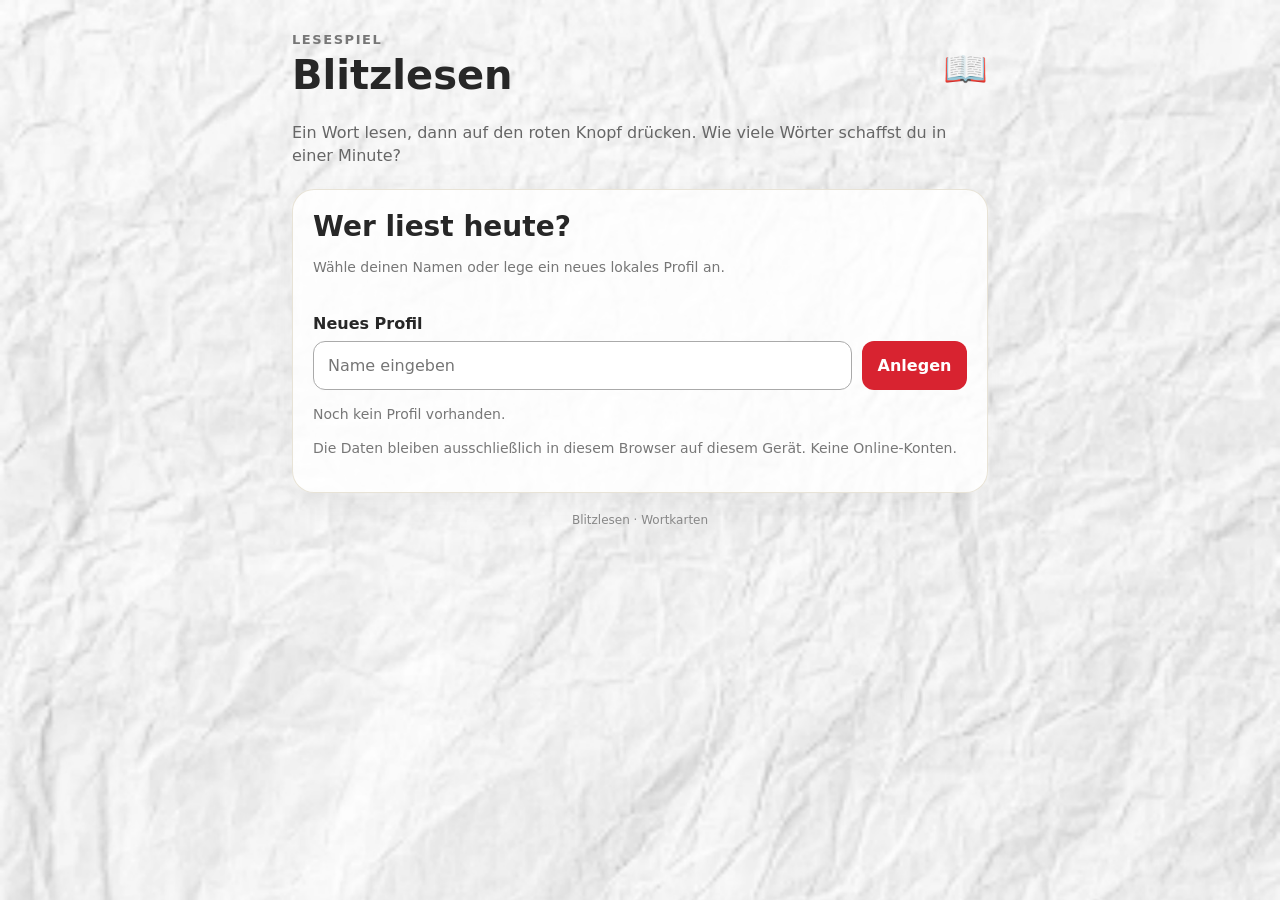
==== index.html @ bdeef479 "Add files via upload" ====
<!doctype html>
<html lang="de">
<head>
  <meta charset="utf-8">
  <meta name="viewport" content="width=device-width, initial-scale=1,viewport-fit=cover">
  <meta name="theme-color" content="#efefef">
  <title>Blitzlesen</title>
  <meta name="application-name" content="Blitzlesen">
  <meta name="apple-mobile-web-app-capable" content="yes">
  <meta name="apple-mobile-web-app-title" content="Blitzlesen">
  <meta name="apple-mobile-web-app-status-bar-style" content="default">
  <link rel="manifest" href="./manifest.webmanifest">
  <link rel="icon" type="image/png" sizes="192x192" href="./icons/icon-192.png">
  <link rel="apple-touch-icon" href="./icons/icon-192.png">
  <style>
    :root{
      font-family:system-ui,-apple-system,'Segoe UI',sans-serif;
      color:#272727;
      background:#ececec;
      --paper:#efefef;
      --paper-shadow:#d8d8d8;
      --ink:#272727;
      --muted:#666;
      --red:#d82330;
    }
    *{box-sizing:border-box}
    body{
      margin:0;
      min-height:100dvh;
      background-color:#efefef;
      background-image:url('[data-uri]');
      background-repeat:no-repeat;
      background-position:center top;
      background-size:cover;
      color:var(--ink);
    }
    main{max-width:760px;padding:clamp(18px,5vw,32px);margin:auto}
    .top{display:flex;justify-content:space-between;align-items:center;gap:12px}
    .eyebrow{font-size:13px;letter-spacing:.12em;text-transform:uppercase;color:#777;font-weight:750}
    h1{font-size:clamp(28px,6vw,40px);line-height:1.1;margin:6px 0 8px}
    h2{font-size:clamp(20px,4.5vw,28px);margin:0 0 14px}
    p{color:var(--muted);line-height:1.45}
    .panel{
      background:rgba(255,255,255,.82);
      backdrop-filter: blur(0.5px);
      border:1px solid rgba(230,224,210,.9);
      border-radius:22px;
      padding:20px;
      margin-top:22px;
      box-shadow:0 8px 30px rgba(0,0,0,.05);
    }
    .paper-panel{
      position:relative;
      background:
        linear-gradient(180deg, rgba(255,255,255,.75), rgba(245,245,245,.75));
      border:1px solid #dddddd;
      box-shadow:0 10px 26px rgba(0,0,0,.07), inset 0 1px 0 rgba(255,255,255,.8);
      overflow:hidden;
    }
    .paper-panel::before{
      content:"";
      position:absolute;
      inset:0;
      background-image:none;
      background-size:340px 340px;
      mix-blend-mode:multiply;
      opacity:0;
      pointer-events:none;
    }
    .paper-panel > *{position:relative;z-index:1}
    .profileList{display:grid;grid-template-columns:repeat(auto-fit,minmax(150px,1fr));gap:12px}
    .profileOption{min-height:65px;background:#fff;border:2px solid #dfddd7;border-radius:16px;padding:12px;font-size:18px;font-weight:750;color:#303030;cursor:pointer;touch-action:manipulation}
    .profileOption:focus-visible{outline:3px solid #b31f29;outline-offset:2px}
    .profileForm{margin-top:22px}
    .profileForm label{font-weight:750;display:block;margin-bottom:8px}
    .profileCreate{display:flex;gap:10px}
    .profileCreate input{min-width:0;flex:1;padding:14px;font:inherit;border:1px solid #aaa;border-radius:12px}
    .profileCreate button{border:0;border-radius:12px;background:#d82330;color:white;padding:14px;font:inherit;font-weight:750;min-width:105px;cursor:pointer}
    .profileCurrent{display:flex;justify-content:space-between;align-items:center;gap:12px;margin-top:18px;padding:12px 16px;border-radius:14px;background:rgba(255,255,255,.86);font-weight:750}
    .profileCurrent button{border:1px solid #c6c3bd;border-radius:10px;background:white;padding:10px;cursor:pointer;font:inherit}
    .choice{display:flex;gap:12px;flex-wrap:wrap}
    .level{flex:1 1 230px;min-width:180px;border:2px solid #e4e0d7;background:rgba(255,255,255,.86);border-radius:16px;padding:14px;text-align:left;cursor:pointer;color:#333;font-size:16px;font-weight:800;touch-action:manipulation}
    .level small{display:block;color:#777;font-weight:500;font-size:12px;margin-top:5px}
    .level.selected{border-color:#d92e33;background:#fff6f6}
    .start,.secondary{width:100%;padding:18px;border:none;border-radius:16px;font-size:18px;font-weight:800;cursor:pointer;touch-action:manipulation}
    .start{background:var(--red);color:white;margin-top:18px}
    .secondary{background:#f0ede7;color:#333;margin-top:10px}
    .stats{display:flex;justify-content:space-between;align-items:center;gap:12px;font-weight:750}
    .time{font-variant-numeric:tabular-nums;font-size:25px}
    .timerTrack{height:8px;border-radius:100px;background:#e7dfcf;overflow:hidden;margin:16px 0 26px}
    .timerFill{height:100%;width:100%;background:var(--red);transition:width .1s linear}
    .playzone{display:flex;align-items:center;justify-content:center;gap:clamp(12px,4vw,32px);margin:12px 0 22px;min-height:235px}
    .wordcard{background:#fff;border:1px solid #e6e1d7;box-shadow:5px 7px 8px rgba(0,0,0,.28),inset -3px -3px 4px rgba(0,0,0,.06),inset 3px 3px 3px rgba(255,255,255,.95);width:min(62vw,435px);min-height:155px;display:flex;align-items:center;justify-content:center;padding:15px;overflow-wrap:anywhere;text-align:center;font-size:clamp(22px,5vw,36px);font-weight:750;line-height:1.2}
    .next{flex:none;width:clamp(95px,28vw,156px);height:clamp(95px,28vw,156px);border-radius:50%;background:radial-gradient(circle at 32% 21%,#ff9a93 0,#f64446 24%,#d9212b 69%,#a40b18 100%);box-shadow:inset -8px -12px 14px rgba(141,8,27,.33),inset 4px 6px 12px rgba(255,255,255,.55),0 7px 11px rgba(0,0,0,.15);border:0;color:white;display:flex;align-items:center;justify-content:center;font-weight:850;font-size:clamp(15px,4vw,22px);cursor:pointer;touch-action:manipulation;-webkit-tap-highlight-color:transparent;user-select:none}
    .backword{flex:none;min-width:105px;min-height:64px;padding:10px 12px;border:2px solid #94918c;border-radius:15px;background:#fffdf8;color:#383735;box-shadow:0 3px 8px #0002;font-size:15px;font-weight:750;cursor:pointer;touch-action:manipulation;-webkit-tap-highlight-color:transparent;line-height:1.3}
    .backword:disabled{opacity:.35;cursor:default}
    .backword:active:not(:disabled){transform:scale(.97)}
    .next:active{transform:scale(.95)}
    .next:focus-visible,.backword:focus-visible,.start:focus-visible,.level:focus-visible,.secondary:focus-visible{outline:4px solid #555;outline-offset:4px}
    .next:disabled{opacity:.45;cursor:default}
    .hint{text-align:center;font-size:14px}
    .result{text-align:center}
    .big{font-size:clamp(60px,14vw,90px);font-weight:900;color:var(--red);line-height:1;margin:18px 0 8px}
    .difficultSection{margin-top:26px;padding-top:18px;border-top:1px solid #ddd8cc}
    .difficultList{display:flex;flex-wrap:wrap;gap:10px;margin-top:12px}
    .difficultChip{display:flex;align-items:center;gap:9px;background:#fff;border:1px solid #d4cec4;border-radius:13px;padding:7px 8px 7px 13px;font-size:17px;font-weight:650;max-width:100%}
    .difficultChip button{padding:10px 12px;min-height:44px;border:1px solid #c8c1b7;border-radius:10px;background:#f5f3ee;color:#444;font:inherit;font-size:13px;font-weight:700;cursor:pointer;touch-action:manipulation}
    .history{padding:0;list-style:none;margin:0}
    .levelGroup{padding:16px 0 18px;border-top:1px solid #e7dfcf}
    .levelGroup h3{font-size:18px;margin:0 0 10px}
    .levelGroup .empty{font-size:14px;color:#777;margin:0}
    .bestLabel{font-size:14px;color:#625f58;margin:0 0 12px}
    .history li{border-bottom:1px solid #ece7dd;padding:14px 0}
    .historyTop{display:flex;justify-content:space-between;gap:10px;font-size:15px;align-items:baseline}
    .historyTop strong{font-size:16px}
    .historyMeta{color:#575752;font-size:14px}
    .miniTrack{height:10px;background:#ece4d5;border-radius:999px;overflow:hidden;margin-top:8px}
    .miniFill{height:100%;background:linear-gradient(90deg,#f16262 0%, #d82330 100%);border-radius:999px;min-width:8px}
    .summaryBars{display:grid;gap:12px;margin-top:10px}
    .summaryRow{display:grid;grid-template-columns:auto 1fr auto;gap:10px;align-items:center;font-size:14px}
    .summaryRow .miniTrack{margin-top:0}
    .muted{color:#777;font-size:14px}
    .hide{display:none!important}
    .smallbtn{border:0;color:#8b3232;background:transparent;text-decoration:underline;cursor:pointer;padding:10px}
    footer{font-size:12px;color:#888;text-align:center;margin:20px 0}
    .counter{color:#666;font-size:14px;text-align:center}
    @media (max-width:560px){
      .playzone{display:grid;grid-template-columns:1fr auto;gap:15px;justify-items:center}
      .playzone .wordcard{grid-column:1 / -1;grid-row:1}
      .playzone .backword{grid-column:1;grid-row:2;justify-self:start}
      .playzone .next{grid-column:2;grid-row:2;justify-self:end}
      .wordcard{width:min(88vw,435px)}
      .level{min-width:100%}
      .historyTop{flex-direction:column;align-items:flex-start}
      .summaryRow{grid-template-columns:1fr;gap:6px}
    }
    /* Querformat auf dem Handy: Startauswahl zweispaltig und kompakt. */
    @media (orientation:landscape) and (max-height:650px){
      main{max-width:980px;padding:10px 20px 20px}
      .top .eyebrow{display:none}
      h1{font-size:25px;margin:0 0 4px}
      main > p{font-size:13px;margin:3px 0 8px}
      #setup{margin-top:8px;padding:14px 18px}
      #setup h2{font-size:18px;margin-bottom:10px}
      #setup .choice{display:grid;grid-template-columns:repeat(2,minmax(0,1fr));gap:8px}
      #setup .level{min-width:0;min-height:58px;padding:9px 12px;font-size:15px;border-radius:12px}
      #setup .level small{font-size:11px;line-height:1.2;margin-top:3px}
      #setup .start{margin-top:10px;padding:11px;font-size:16px}
      #setup > p{font-size:11px;margin:8px 0 0}
      #playing{margin-top:8px;padding:10px 18px}
      #playing .timerTrack{margin:7px 0 4px}
      #playing .playzone{display:grid;grid-template-columns:minmax(100px,1fr) minmax(0,430px) minmax(115px,1fr);min-height:115px;margin:2px 0 7px;gap:clamp(12px,2vw,25px)}
      #playing .backword{grid-column:1;grid-row:1;justify-self:start}
      #playing .wordcard{grid-column:2;grid-row:1}
      #playing .next{grid-column:3;grid-row:1;justify-self:end}
      #playing .wordcard{min-height:100px;width:min(56vw,430px)}
      #playing .next{width:112px;height:112px}
      #playing .backword{min-width:96px;min-height:68px;padding:8px;font-size:13px}
      #playing .hint{margin:4px 0;font-size:12px}
      #playing .counter{font-size:11px}
    }

    /* Lesefläche: Wort – Weiter – Noch einmal; im Hochformat Karte oben. */
    #playing .playzone{
      display:grid;
      grid-template-columns:minmax(0,1fr) auto auto;
      align-items:center;
      justify-items:stretch;
      gap:clamp(10px,2.3vw,25px);
      width:100%;
    }
    #playing .wordcard{
      grid-column:1;grid-row:1;width:100%;min-width:0;
    }
    #playing .next{grid-column:2;grid-row:1;justify-self:center}
    #playing .backword{grid-column:3;grid-row:1;justify-self:end;min-width:108px}

    .resultTreppenBox{margin:16px 0 18px;text-align:left}
    .resultTreppenTitle{font-size:15px;font-weight:800;color:#4d4a46;margin:0 0 8px}
    .resultTreppenTrack{width:100%;background:#f1ece1;border:1px solid #e2dac8;border-radius:18px;min-height:56px;box-shadow:inset 0 1px 2px rgba(0,0,0,.05);padding:0;display:flex;align-items:stretch;overflow:hidden}
    .resultTreppenBar{display:flex;align-items:stretch;min-height:56px;border-radius:18px;overflow:hidden;background:transparent}
    .treppeGreen,.treppeYellow{display:flex;align-items:center;justify-content:center;font-weight:900;font-size:clamp(24px,6vw,34px);line-height:1;color:#fff;padding:8px 6px;text-shadow:0 1px 1px rgba(0,0,0,.15)}
    .treppeGreen{background:linear-gradient(180deg,#69b94f 0%, #4e9a34 100%)}
    .treppeYellow{background:linear-gradient(180deg,#f3d34d 0%, #e3b92b 100%);color:#5b4a00;text-shadow:none}
    .treppeLegend{display:flex;justify-content:space-between;gap:10px;flex-wrap:wrap;font-size:14px;color:#5d584f;margin-top:8px}
    .treppeLegend span{display:inline-flex;align-items:center;gap:6px}
    .treppeDot{width:12px;height:12px;border-radius:50%;display:inline-block;flex:none}
    .treppeDot.green{background:#4e9a34}
    .treppeDot.yellow{background:#e3b92b}
    .treppeSentence{margin:10px 0 0;font-size:16px;font-weight:750;color:#4f4b44;text-align:center}
    .historyStack{margin-top:8px}
    .restartArea{margin-top:32px;padding-top:18px;border-top:1px solid #d9d6d0}
    .restartArea button:disabled{opacity:.42;cursor:not-allowed;filter:grayscale(.25)}
    .repeatResult{font-size:17px;font-weight:750;color:#52504d;margin:4px 0 12px}
    @media (orientation:portrait){
      #playing .playzone{grid-template-columns:minmax(0,1fr) minmax(0,1fr);gap:18px 14px}
      #playing .wordcard{grid-column:1 / -1;grid-row:1;width:100%}
      #playing .next{grid-column:1;grid-row:2;justify-self:center}
      #playing .backword{grid-column:2;grid-row:2;justify-self:end}
    }
    @media (orientation:landscape) and (max-height:650px){
      #playing .playzone{grid-template-columns:minmax(0,1fr) auto auto;gap:clamp(10px,2vw,25px)}
      #playing .wordcard{grid-column:1;grid-row:1;width:100%;min-width:0}
      #playing .next{grid-column:2;grid-row:1;justify-self:center}
      #playing .backword{grid-column:3;grid-row:1;justify-self:end}
    }
  </style>
</head>
<body>
<main>
  <div class="top">
    <div>
      <div class="eyebrow">Lesespiel</div>
      <h1>Blitzlesen</h1>
    </div>
    <div aria-hidden="true" style="font-size:36px">📖</div>
  </div>
  <p>Ein Wort lesen, dann auf den roten Knopf drücken. Wie viele Wörter schaffst du in einer Minute?</p>

  <section id="profiles" class="panel">
    <h2>Wer liest heute?</h2>
    <p class="muted">Wähle deinen Namen oder lege ein neues lokales Profil an.</p>
    <div id="profileList" class="profileList"></div>
    <form id="newProfileForm" class="profileForm">
      <label for="newProfileName">Neues Profil</label>
      <div class="profileCreate"><input id="newProfileName" maxlength="35" autocomplete="off" placeholder="Name eingeben" required><button type="submit">Anlegen</button></div>
    </form>
    <p id="profileHint" class="muted" role="status"></p>
    <p class="muted">Die Daten bleiben ausschließlich in diesem Browser auf diesem Gerät. Keine Online-Konten.</p>
  </section>

  <div id="activeProfile" class="profileCurrent hide"><span id="activeProfileName"></span><button id="switchProfile" type="button">Benutzer wechseln</button></div>

  <section id="setup" class="panel hide">
    <h2>Schwierigkeitsstufe wählen</h2>
    <div class="choice">
      <button class="level selected" data-level="0" aria-pressed="true">Ultraleicht 1<small>Deine Alltagswörter in fester Reihenfolge</small></button>
      <button class="level" data-level="1" aria-pressed="false">Ultraleicht 2<small>Dieselben Alltagswörter, aber zufällig</small></button>
      <button class="level" data-level="2" aria-pressed="false">Herbst · Stufe 1<small>Herbstwörter in fester Reihenfolge</small></button>
      <button class="level" data-level="3" aria-pressed="false">Herbst · Stufe 2<small>Herbstwörter zufällig gemischt</small></button>
    </div>
    <button id="start" class="start">Los geht's!</button>
    <p class="muted">Die Zeit beginnt erst nach „Los geht's!“. Jedes Wort erscheint höchstens einmal je Runde.</p>
  </section>

  <section id="playing" class="panel paper-panel hide" aria-live="off">
    <div class="stats">
      <div>
        <span id="playedlevel">Ultraleicht 1</span>
        <div class="muted">Gelesene Wörter: <strong id="count">0</strong></div>
      </div>
      <span class="time" id="timer" role="timer" aria-label="Verbleibende Zeit">1:00</span>
    </div>
    <div class="timerTrack"><div class="timerFill" id="progress"></div></div>
    <div class="playzone">
      <div class="wordcard" id="word" aria-live="polite">es</div>
      <button id="next" class="next" aria-label="Wort gelesen, nächstes Wort">Weiter</button>
      <button id="backword" class="backword" aria-label="Vorheriges Wort noch einmal lesen" disabled>Oh, oh 🤔<br>Noch einmal!</button>
    </div>
    <p class="hint">Rot drücken, sobald das Wort gelesen wurde.</p>
    <div class="counter">Wörter im Vorrat: <span id="left"></span></div>
  </section>

  <section id="done" class="panel paper-panel result hide">
    <div class="eyebrow">Die Minute ist vorbei!</div>
    <div class="big" id="score">0</div>
    <h2 id="scoretext">Wörter geschafft!</h2>
    <div class="resultTreppenBox" aria-label="Lesetreppe">
      <p class="resultTreppenTitle">Deine Lesetreppe</p>
      <div class="resultTreppenTrack"><div class="resultTreppenBar" id="resultTreppenBar">
        <div class="treppeGreen" id="treppeGreen">0</div>
        <div class="treppeYellow" id="treppeYellow">0</div>
      </div></div>
      <div class="treppeLegend">
        <span><span class="treppeDot green"></span>geschafft</span>
        <span><span class="treppeDot yellow"></span>noch einmal</span>
      </div>
      <p class="treppeSentence" id="treppeSentence">0 geschafft + 0 noch einmal = 0 gelesen</p>
    </div>
    <p id="repeatResult" class="repeatResult">0 Wörter wiederholt</p>
    <p id="saved"></p>
    <p id="restartWait" class="muted" role="status">Dein Ergebnis wird angezeigt. Gleich kannst du neu starten.</p>
    <div class="restartArea">
      <button id="again" class="start" disabled>Neue Runde starten</button>
      <button id="choose" class="secondary" disabled>Stufe wechseln</button>
    </div>
  </section>

  <section id="resultsPanel" class="panel hide">
    <h2>Meine Ergebnisse</h2>
    <p class="muted">Gespeichert auf diesem Gerät und in diesem Browser. Bitte die Browserdaten nicht löschen.</p>
    <div id="levelResults"></div>
    <section class="difficultSection" aria-labelledby="difficultTitle">
      <h2 id="difficultTitle">Schwierige Wörter</h2>
      <p class="muted">Diese Wörter wurden noch einmal gelesen. Du kannst jedes Wort einzeln entfernen.</p>
      <div id="difficultWords" class="difficultList"></div>
    </section>
    <button id="clear" class="smallbtn">Ergebnisliste löschen</button>
  </section>

  <footer>Blitzlesen · Wortkarten</footer>
</main>

<script>
'use strict';

const rows = [
  ['Laub','Basteln','Spinnennetz','Strohballen'],
  ['Blätterregen','Schals','Hexe','Eulen'],
  ['Kürbis','Mütze','Vampir','Herbststimmung'],
  ['Herbststurm','Spaziergang','Geisterhaus','Halloweenmaske'],
  ['Eicheln','Blätterhaufen','Gruselparty','Monster'],
  ['Kastanien','Herbstsonne','Zombiekostüm','Zaubertrank'],
  ['Drachensteigen','Eichhörnchen','Hexenbesen','Spukhaus'],
  ['Igel','Raben','Kürbisschnitzen','Jahreszeit'],
  ['Pilze','Waldspaziergang','Süßes oder Saures','Geisterstunde'],
  ['Nebel','Regenguss','Bonbons','Feuerkorb'],
  ['Regenschirm','Windjacke','Apfelkuchen','Herbstblumen'],
  ['Regentropfen','Gummistiefel','Kürbisernte','Dämmerung'],
  ['Wind','Pfützen','Feste','Herbstnebel'],
  ['Rote Blätter','Laternenfest','Nebelschwaden','Elstern'],
  ['Gelbe Blätter','Pilzsammler','Herbstwind','Buntes Laub'],
  ['Herbstferien','Herbstlaub','Waldtiere','Teezeit'],
  ['Heißer Kakao','Zwiebelkuchen','Erntewagen','Laternenumzug'],
  ['Vogelschwarm','Laterne','Zeitumstellung','Sturmwind'],
  ['Windmühle','Vogelscheuche','Backen','Krähen'],
  ['Kaminfeuer','Kürbisgesicht','Feuerstellen','Kuscheln'],
  ['Ernte','Gruselkostüm','Stockbrot','Gemütlichkeit'],
  ['Apfelernte','Gespenst','Kerzenschein','Sammeln'],
  ['Oktoberfest','Skelett','Kürbisfeld','Spukgeschichte'],
  ['Kürbissuppe','Fledermaus','Herbstfarben','Kälte'],
  ['Erntedankfest','Spinne','Laubhaufen','Heu']
];

const autumnWords = [0,1,2,3].flatMap(c => rows.map(r => r[c]));

const easyWords = [
  'es', 'ihn', 'ich', 'schon', 'wir', 'bin', 'mich', 'ins', 'so', 'konnte',
  'Katze', 'Hund', 'mein', 'war', 'waren', 'kann', 'wie', 'sagt', 'geht', 'mit',
  'sie', 'Frau', 'kam', 'weil', 'ein', 'und', 'kleine', 'hatte', 'Schule', 'mir',
  'einem', 'eines', 'nach', 'zum', 'auch', 'haben', 'Mutter', 'dann', 'ist', 'den',
  'jetzt', 'ganz', 'sind', 'als', 'der', 'ihr', 'Vater', 'vor', 'alle', 'er',
  'da', 'sah', 'zu', 'von', 'am', 'das', 'Weg', 'immer', 'uns', 'ans',
  'hat', 'aber', 'meine', 'Tag', 'Hause', 'mehr', 'vom', 'in', 'ja', 'nicht',
  'sagte', 'wieder', 'die', 'gehen', 'habe', 'eine', 'einen', 'um', 'sein', 'will',
  'man', 'wollte', 'sehr', 'bei', 'noch', 'Haus', 'einer', 'sich', 'auf', 'doch',
  'im', 'dem', 'wenn', 'denn', 'an', 'einmal', 'Mann', 'ging', 'dass', 'du'
];

const modes = {
  0: { label: 'Ultraleicht 1', words: easyWords, shuffle: false },
  1: { label: 'Ultraleicht 2', words: easyWords, shuffle: true },
  2: { label: 'Herbst · Stufe 1', words: autumnWords, shuffle: false },
  3: { label: 'Herbst · Stufe 2', words: autumnWords, shuffle: true }
};

const $ = id => document.getElementById(id);
const storageKey = 'abdullah-blitzlesen-v2'; // Alte Ergebnisse unverändert behalten.
const profilesKey = 'blitzlesen-local-profiles-v1';
let level = 0, order = [], index = 0, score = 0, repeats = 0, endTime = 0, tick = null, ended = true;
let restartTimeout = null;
let nextRoundUnlocked = false;
let currentProfileId = null;
let profiles = [];
let repeatedWordsThisRound = new Set();

function writeProfiles(){
  try { localStorage.setItem(profilesKey, JSON.stringify(profiles)); return true; }
  catch { $('profileHint').textContent = 'Lokales Speichern ist hier nicht verfügbar. Bitte in Chrome öffnen.'; return false; }
}
function readProfiles(){
  try {
    const parsed = JSON.parse(localStorage.getItem(profilesKey) || 'null');
    if (Array.isArray(parsed)) return parsed.filter(p => p && typeof p.id==='string' && typeof p.name==='string' && Array.isArray(p.results));
  } catch {}
  return [];
}
function initProfiles(){
  profiles = readProfiles();
  if (localStorage.getItem(profilesKey) === null) {
    // Nicht stillschweigend einem Kind zuordnen: alte Versuche separat bewahren.
    try {
      const old = JSON.parse(localStorage.getItem(storageKey) || '[]');
      if (Array.isArray(old) && old.length) {
        profiles.push({id:'previous-results', name:'Bisherige Ergebnisse', results:old});
      }
    } catch {}
    writeProfiles();
  }
  renderProfiles();
}
function renderProfiles(){
  const host = $('profileList'); host.replaceChildren();
  for (const profile of profiles) {
    const btn = document.createElement('button');
    btn.type='button'; btn.className='profileOption'; btn.textContent=profile.name;
    btn.addEventListener('click',()=>selectProfile(profile.id)); host.append(btn);
  }
  $('profileHint').textContent=profiles.length ? '' : 'Noch kein Profil vorhanden.';
}
function selectProfile(id){
  const p = profiles.find(v=>v.id===id); if(!p) return;
  currentProfileId=id;
  $('activeProfileName').textContent='Profil: '+p.name;
  $('profiles').classList.add('hide');
  $('activeProfile').classList.remove('hide');
  $('resultsPanel').classList.remove('hide');
  show('setup');
  renderHistory();
}
function activeProfile(){return profiles.find(p=>p.id===currentProfileId) || null;}
function records(){return activeProfile()?.results || [];}

$('newProfileForm').addEventListener('submit',e=>{
  e.preventDefault();
  const name=$('newProfileName').value.trim().replace(/\s+/g,' ');
  if (!name) return;
  if(profiles.some(p=>p.name.toLocaleLowerCase('de')===name.toLocaleLowerCase('de'))){
    $('profileHint').textContent='Diesen Namen gibt es schon. Bitte auswählen.';return;
  }
  const id='profile-'+Date.now()+'-'+Math.random().toString(36).slice(2,9);
  profiles.push({id,name,results:[],difficultWords:[]});
  if(!writeProfiles()){profiles.pop();return;}
  $('newProfileName').value=''; renderProfiles(); selectProfile(id);
});
$('switchProfile').addEventListener('click',()=>{
  if(!ended) return;
  currentProfileId=null;
  $('activeProfile').classList.add('hide');
  $('resultsPanel').classList.add('hide');
  show('profiles'); renderProfiles();
});

function shuffle(array) {
  const a = [...array];
  for (let i = a.length - 1; i > 0; i--) {
    const j = Math.floor(Math.random() * (i + 1));
    [a[i], a[j]] = [a[j], a[i]];
  }
  return a;
}

function renderDifficultWords(){
  const host=$('difficultWords');
  host.replaceChildren();
  const profile=activeProfile();
  if (!profile) return;
  const words=Array.isArray(profile.difficultWords) ? profile.difficultWords : [];
  if(!words.length){
    const message=document.createElement('p');
    message.className='muted';
    message.textContent='Noch keine schwierigen Wörter gesammelt.';
    host.append(message);
    return;
  }
  for(const word of words){
    const chip=document.createElement('div'); chip.className='difficultChip';
    const label=document.createElement('span');label.textContent=word;
    const remove=document.createElement('button');remove.type='button';
    remove.textContent='Entfernen';remove.setAttribute('aria-label',word+' aus schwierigen Wörtern entfernen');
    remove.addEventListener('click',()=>{
      const original=[...profile.difficultWords];
      profile.difficultWords=original.filter(w=>w!==word);
      if(!writeProfiles()){profile.difficultWords=original;return;}
      renderDifficultWords();
    });
    chip.append(label,remove);host.append(chip);
  }
}

function rememberDifficultWord(word){
  if(!word) return;
  repeatedWordsThisRound.add(word);
  const profile=activeProfile();if(!profile)return;
  if(!Array.isArray(profile.difficultWords))profile.difficultWords=[];
  if(profile.difficultWords.includes(word))return;
  profile.difficultWords.push(word);
  if(!writeProfiles())profile.difficultWords.pop();
  renderDifficultWords();
}

function makeAttemptBar(count, repeats, maxTotal){
  const total = Math.max(0, (count || 0) + (repeats || 0));
  const wrap = document.createElement('div');
  wrap.className = 'historyStack';

  const track = document.createElement('div');
  track.className = 'resultTreppenTrack';

  const bar = document.createElement('div');
  bar.className = 'resultTreppenBar';
  bar.setAttribute('aria-label', `${count || 0} geschafft und ${repeats || 0} noch einmal`);

  const green = document.createElement('div');
  green.className = 'treppeGreen';
  green.textContent = String(count || 0);
  const yellow = document.createElement('div');
  yellow.className = 'treppeYellow';
  yellow.textContent = String(repeats || 0);

  const reference = Math.max(maxTotal || 0, total || 0, 1);
  const totalWidth = total > 0 ? Math.max((total / reference) * 100, 14) : 0;
  bar.style.width = `${totalWidth}%`;

  if (total === 0) {
    green.style.width = '100%';
    yellow.style.display = 'none';
  } else {
    green.style.width = `${Math.max(((count || 0) / total) * 100, (count || 0) > 0 ? 18 : 0)}%`;
    if ((repeats || 0) > 0) {
      yellow.style.width = `${Math.max(((repeats || 0) / total) * 100, 14)}%`;
    } else {
      yellow.style.display = 'none';
    }
  }

  bar.append(green, yellow);
  track.append(bar);

  const sentence = document.createElement('div');
  sentence.className = 'historyMeta';
  sentence.style.marginTop = '8px';
  sentence.textContent = `${count || 0} geschafft + ${repeats || 0} noch einmal = ${total} gelesen`;

  wrap.append(track, sentence);
  return wrap;
}

function renderHistory() {
  const data = records();
  const host = $('levelResults');
  host.replaceChildren();

  // Jede Stufe hat ihren eigenen Bestwert. Niemals die unterschiedlichen
  // Wortschwierigkeiten miteinander vergleichen.
  for (const [key, mode] of Object.entries(modes)) {
    const stage = Number(key);
    const attempts = data.filter(r => {
      if (r.level === stage && r.label === mode.label) return true;
      // Ergebnisse aus der vorherigen 3-Stufen-Version übernehmen.
      return r.label === mode.label;
    });
    const group = document.createElement('section');
    group.className = 'levelGroup';
    const heading = document.createElement('h3');
    heading.textContent = mode.label;
    group.append(heading);

    if (attempts.length === 0) {
      const empty = document.createElement('p');
      empty.className = 'empty';
      empty.textContent = 'Noch keine Ergebnisse in dieser Stufe.';
      group.append(empty);
      host.append(group);
      continue;
    }

    const best = Math.max(1, ...attempts.map(r => r.count));
    const maxTotal = Math.max(1, ...attempts.map(r => (r.count || 0) + (r.repeats || 0)));
    const bestLabel = document.createElement('p');
    bestLabel.className = 'bestLabel';
    bestLabel.textContent = `Bestwert in dieser Stufe: ${Math.max(...attempts.map(r => r.count))} Wörter geschafft · längste Treppe: ${maxTotal} gelesen`;
    group.append(bestLabel);

    const list = document.createElement('ul');
    list.className = 'history';
    // Neue Einträge tragen einen Zeitstempel; ältere Einträge bleiben in ihrer
    // bisher gespeicherten Reihenfolge (neueste zuerst).
    const orderedAttempts = [...attempts].sort((a, b) => {
      if (Number.isFinite(a.timestamp) && Number.isFinite(b.timestamp)) return b.timestamp - a.timestamp;
      return 0;
    });
    for (const attempt of orderedAttempts) {
      const item = document.createElement('li');
      const header = document.createElement('div');
      header.className = 'historyTop';
      const left = document.createElement('div');
      const result = document.createElement('strong');
      result.textContent = `${attempt.count} Wörter`;
      const date = document.createElement('div');
      date.className = 'historyMeta';
      date.textContent = attempt.date + (attempt.time ? ' · ' + attempt.time + ' Uhr' : '');
      left.append(result, date);
      if (attempt.repeats != null) {
        const repeated = document.createElement('div');
        repeated.className = 'historyMeta';
        repeated.textContent = `${attempt.repeats} ${attempt.repeats === 1 ? 'Wort' : 'Wörter'} wiederholt`;
        left.append(repeated);
      }
      const right = document.createElement('span');
      right.className = 'historyMeta';
      const totalGelesen = (attempt.count || 0) + (attempt.repeats || 0);
      right.textContent = `insgesamt ${totalGelesen} gelesen`;
      header.append(left, right);
      item.append(header, makeAttemptBar(attempt.count || 0, attempt.repeats || 0, maxTotal));
      list.append(item);
    }
    group.append(list);
    host.append(group);
  }
  $('clear').style.display = data.length ? '' : 'none';
  renderDifficultWords();
}

function save() {
  const now = new Date();
  const today = now.toLocaleDateString('de-DE', { day:'2-digit', month:'2-digit', year:'numeric' });
  const time = now.toLocaleTimeString('de-DE', {hour:'2-digit',minute:'2-digit'});
  const profile = activeProfile();
  if (!profile) return;
  const label = modes[level].label;
  profile.results.unshift({ date: today, time, timestamp: now.getTime(), level, label, count: score, repeats });
  if(writeProfiles()) {
    $('saved').textContent = `${today}, ${time} Uhr: Ergebnis für ${profile.name} gespeichert (${label}).`;
  } else {
    profile.results.shift();
    $('saved').textContent = 'Speichern war hier nicht möglich. Bitte einen normalen Browser verwenden.';
  }
  renderHistory();
}

function show(page) {
  for (const id of ['profiles', 'setup', 'playing', 'done']) {
    $(id).classList.toggle('hide', id !== page);
  }
}

function start() {
  if (!nextRoundUnlocked && !$('done').classList.contains('hide')) return;
  clearTimeout(restartTimeout);
  if (!activeProfile()) { show('profiles'); return; }
  clearInterval(tick);
  const mode = modes[level];
  order = mode.shuffle ? shuffle(mode.words) : [...mode.words];
  index = 0;
  score = 0;
  repeats = 0;
  repeatedWordsThisRound = new Set();
  ended = false;
  endTime = performance.now() + 60000;
  $('count').textContent = '0';
  $('word').textContent = order[0] || 'Start';
  $('left').textContent = order.length;
  $('playedlevel').textContent = mode.label;
  $('timer').textContent = '1:00';
  $('progress').style.width = '100%';
  $('next').disabled = false;
  $('backword').disabled = true;
  show('playing');
  tick = setInterval(update, 75);
}

function update() {
  if (ended) return;
  const remaining = Math.max(0, endTime - performance.now());
  $('timer').textContent = '0:' + String(Math.ceil(remaining / 1000)).padStart(2, '0');
  $('progress').style.width = (remaining / 600) + '%';
  if (remaining <= 0) finish();
}

function next() {
  if (ended) return;
  if (performance.now() >= endTime) {
    finish();
    return;
  }
  score++;
  index++;
  $('count').textContent = String(score);
  $('left').textContent = Math.max(order.length - index, 0);
  $('backword').disabled = false;
  if (index >= order.length) {
    finish();
    return;
  }
  $('word').textContent = order[index];
}

function backWord() {
  if (ended) return;
  if (performance.now() >= endTime) { finish(); return; }
  if (index <= 0) return;
  index--;
  repeats++;
  rememberDifficultWord(order[index]);
  score = Math.max(0, score - 1);
  $('count').textContent = String(score);
  $('word').textContent = order[index];
  $('left').textContent = Math.max(order.length - index, 0);
  $('backword').disabled = index === 0;
}

function finish() {
  if (ended) return;
  ended = true;
  clearInterval(tick);
  $('next').disabled = true;
  $('backword').disabled = true;
  $('score').textContent = String(score);
  $('repeatResult').textContent = `${repeats} ${repeats === 1 ? 'Wort' : 'Wörter'} wiederholt`; 
  $('scoretext').textContent = score === 1 ? 'Wort geschafft!' : 'Wörter geschafft!';
  const totalRead = score + repeats;
  const profile = activeProfile();
  const stageAttempts = profile ? (profile.results || []).filter(r => r && r.label === modes[level].label) : [];
  const referenceTotal = Math.max(totalRead, ...stageAttempts.map(r => (r.count || 0) + (r.repeats || 0)), 1);
  const totalBarWidth = totalRead > 0 ? Math.max((totalRead / referenceTotal) * 100, 16) : 0;
  const greenWidth = totalRead > 0 ? Math.max((score / totalRead) * 100, score > 0 ? 18 : 0) : 100;
  const yellowWidth = repeats > 0 ? Math.max((repeats / totalRead) * 100, 14) : 0;
  $('resultTreppenBar').style.width = `${totalBarWidth}%`;
  $('treppeGreen').textContent = String(score);
  $('treppeGreen').style.width = `${greenWidth}%`;
  $('treppeYellow').textContent = String(repeats);
  $('treppeYellow').style.display = repeats > 0 ? 'flex' : 'none';
  if (repeats > 0) $('treppeYellow').style.width = `${yellowWidth}%`;
  $('treppeSentence').textContent = `${score} geschafft + ${repeats} noch einmal = ${totalRead} gelesen`;
  show('done');
  save();
}

for (const btn of document.querySelectorAll('.level')) {
  btn.addEventListener('click', () => {
    level = Number(btn.dataset.level);
    for (const b of document.querySelectorAll('.level')) {
      const selected = Number(b.dataset.level) === level;
      b.classList.toggle('selected', selected);
      b.setAttribute('aria-pressed', String(selected));
    }
  });
}

$('start').addEventListener('click', start);
$('next').addEventListener('click', next);
$('backword').addEventListener('click', backWord);
$('again').addEventListener('click', start);
$('choose').addEventListener('click', () => { if(nextRoundUnlocked) show('setup'); });
$('clear').addEventListener('click', () => {
  if (confirm('Alle gespeicherten Ergebnisse wirklich löschen?')) {
    const profile=activeProfile();
    if(!profile) return;
    const oldResults=profile.results;
    profile.results=[];
    if(!writeProfiles()) profile.results=oldResults;
    renderHistory();
  }
});
window.addEventListener('pagehide', () => { if (!ended) finish(); });

initProfiles();
</script>
<script>
// Die Web-App funktioniert nach dem ersten Laden auch ohne Internet.
if ('serviceWorker' in navigator && (location.protocol === 'https:' || location.hostname === 'localhost')) {
  window.addEventListener('load', () => {
    navigator.serviceWorker.register('./sw.js', { scope: './' }).catch(error => {
      console.warn('Offline-Speicherung konnte nicht eingerichtet werden:', error);
    });
  });
}
</script>
</body>
</html>
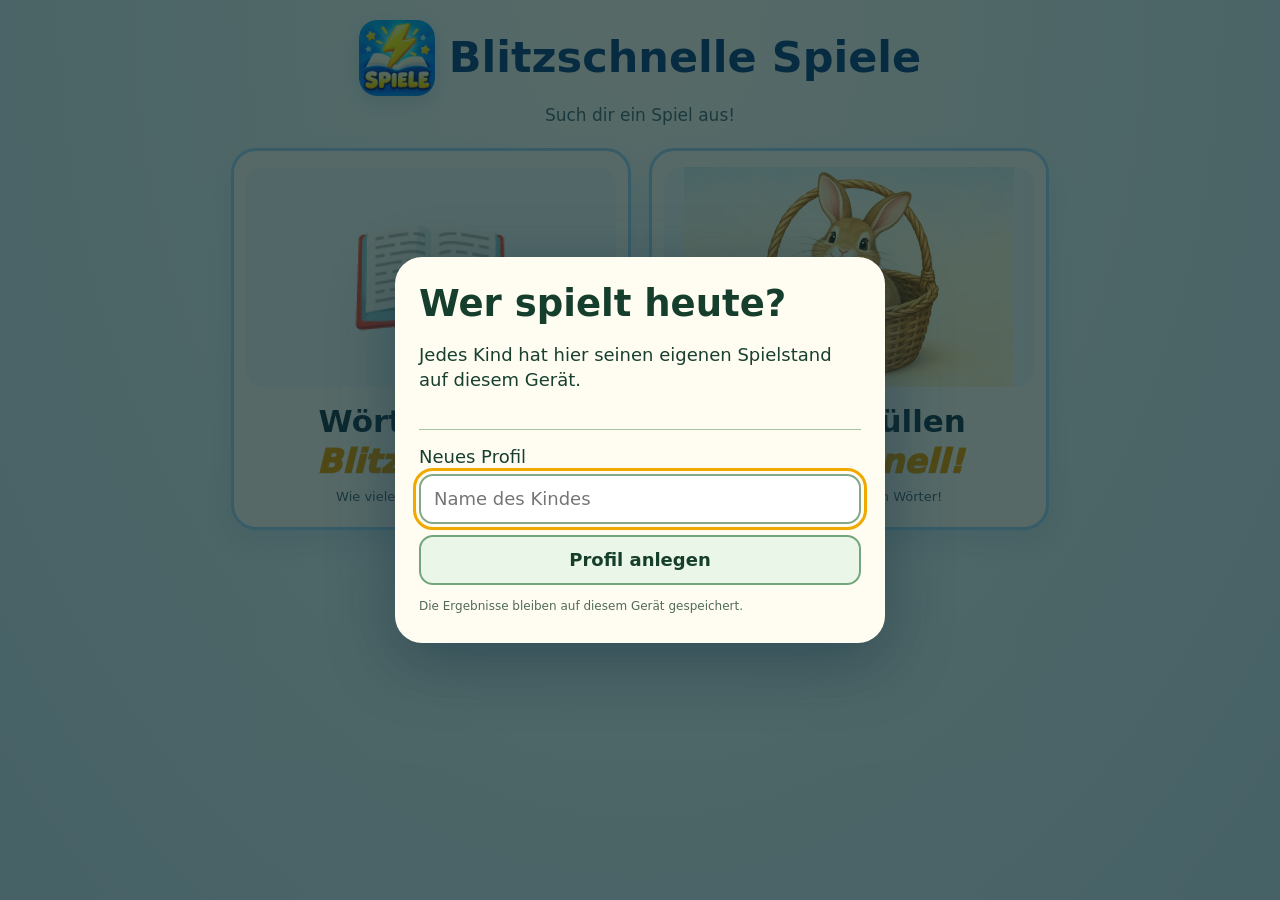
==== commit e59ae5ed: "Blitzschnelle Spiele: Wörter lesen und Lücken füllen mit Kinderprofilen, Lesetreppen und Erwachsenen" ====
--- a/index.html
+++ b/index.html
@@ -1,761 +1,517 @@
-<!doctype html>
-<html lang="de">
-<head>
-  <meta charset="utf-8">
-  <meta name="viewport" content="width=device-width, initial-scale=1,viewport-fit=cover">
-  <meta name="theme-color" content="#efefef">
-  <title>Blitzlesen</title>
-  <meta name="application-name" content="Blitzlesen">
-  <meta name="apple-mobile-web-app-capable" content="yes">
-  <meta name="apple-mobile-web-app-title" content="Blitzlesen">
-  <meta name="apple-mobile-web-app-status-bar-style" content="default">
-  <link rel="manifest" href="./manifest.webmanifest">
-  <link rel="icon" type="image/png" sizes="192x192" href="./icons/icon-192.png">
-  <link rel="apple-touch-icon" href="./icons/icon-192.png">
-  <style>
-    :root{
-      font-family:system-ui,-apple-system,'Segoe UI',sans-serif;
-      color:#272727;
-      background:#ececec;
-      --paper:#efefef;
-      --paper-shadow:#d8d8d8;
-      --ink:#272727;
-      --muted:#666;
-      --red:#d82330;
-    }
-    *{box-sizing:border-box}
-    body{
-      margin:0;
-      min-height:100dvh;
-      background-color:#efefef;
-      background-image:url('[data-uri]');
-      background-repeat:no-repeat;
-      background-position:center top;
-      background-size:cover;
-      color:var(--ink);
-    }
-    main{max-width:760px;padding:clamp(18px,5vw,32px);margin:auto}
-    .top{display:flex;justify-content:space-between;align-items:center;gap:12px}
-    .eyebrow{font-size:13px;letter-spacing:.12em;text-transform:uppercase;color:#777;font-weight:750}
-    h1{font-size:clamp(28px,6vw,40px);line-height:1.1;margin:6px 0 8px}
-    h2{font-size:clamp(20px,4.5vw,28px);margin:0 0 14px}
-    p{color:var(--muted);line-height:1.45}
-    .panel{
-      background:rgba(255,255,255,.82);
-      backdrop-filter: blur(0.5px);
-      border:1px solid rgba(230,224,210,.9);
-      border-radius:22px;
-      padding:20px;
-      margin-top:22px;
-      box-shadow:0 8px 30px rgba(0,0,0,.05);
-    }
-    .paper-panel{
-      position:relative;
-      background:
-        linear-gradient(180deg, rgba(255,255,255,.75), rgba(245,245,245,.75));
-      border:1px solid #dddddd;
-      box-shadow:0 10px 26px rgba(0,0,0,.07), inset 0 1px 0 rgba(255,255,255,.8);
-      overflow:hidden;
-    }
-    .paper-panel::before{
-      content:"";
-      position:absolute;
-      inset:0;
-      background-image:none;
-      background-size:340px 340px;
-      mix-blend-mode:multiply;
-      opacity:0;
-      pointer-events:none;
-    }
-    .paper-panel > *{position:relative;z-index:1}
-    .profileList{display:grid;grid-template-columns:repeat(auto-fit,minmax(150px,1fr));gap:12px}
-    .profileOption{min-height:65px;background:#fff;border:2px solid #dfddd7;border-radius:16px;padding:12px;font-size:18px;font-weight:750;color:#303030;cursor:pointer;touch-action:manipulation}
-    .profileOption:focus-visible{outline:3px solid #b31f29;outline-offset:2px}
-    .profileForm{margin-top:22px}
-    .profileForm label{font-weight:750;display:block;margin-bottom:8px}
-    .profileCreate{display:flex;gap:10px}
-    .profileCreate input{min-width:0;flex:1;padding:14px;font:inherit;border:1px solid #aaa;border-radius:12px}
-    .profileCreate button{border:0;border-radius:12px;background:#d82330;color:white;padding:14px;font:inherit;font-weight:750;min-width:105px;cursor:pointer}
-    .profileCurrent{display:flex;justify-content:space-between;align-items:center;gap:12px;margin-top:18px;padding:12px 16px;border-radius:14px;background:rgba(255,255,255,.86);font-weight:750}
-    .profileCurrent button{border:1px solid #c6c3bd;border-radius:10px;background:white;padding:10px;cursor:pointer;font:inherit}
-    .choice{display:flex;gap:12px;flex-wrap:wrap}
-    .level{flex:1 1 230px;min-width:180px;border:2px solid #e4e0d7;background:rgba(255,255,255,.86);border-radius:16px;padding:14px;text-align:left;cursor:pointer;color:#333;font-size:16px;font-weight:800;touch-action:manipulation}
-    .level small{display:block;color:#777;font-weight:500;font-size:12px;margin-top:5px}
-    .level.selected{border-color:#d92e33;background:#fff6f6}
-    .start,.secondary{width:100%;padding:18px;border:none;border-radius:16px;font-size:18px;font-weight:800;cursor:pointer;touch-action:manipulation}
-    .start{background:var(--red);color:white;margin-top:18px}
-    .secondary{background:#f0ede7;color:#333;margin-top:10px}
-    .stats{display:flex;justify-content:space-between;align-items:center;gap:12px;font-weight:750}
-    .time{font-variant-numeric:tabular-nums;font-size:25px}
-    .timerTrack{height:8px;border-radius:100px;background:#e7dfcf;overflow:hidden;margin:16px 0 26px}
-    .timerFill{height:100%;width:100%;background:var(--red);transition:width .1s linear}
-    .playzone{display:flex;align-items:center;justify-content:center;gap:clamp(12px,4vw,32px);margin:12px 0 22px;min-height:235px}
-    .wordcard{background:#fff;border:1px solid #e6e1d7;box-shadow:5px 7px 8px rgba(0,0,0,.28),inset -3px -3px 4px rgba(0,0,0,.06),inset 3px 3px 3px rgba(255,255,255,.95);width:min(62vw,435px);min-height:155px;display:flex;align-items:center;justify-content:center;padding:15px;overflow-wrap:anywhere;text-align:center;font-size:clamp(22px,5vw,36px);font-weight:750;line-height:1.2}
-    .next{flex:none;width:clamp(95px,28vw,156px);height:clamp(95px,28vw,156px);border-radius:50%;background:radial-gradient(circle at 32% 21%,#ff9a93 0,#f64446 24%,#d9212b 69%,#a40b18 100%);box-shadow:inset -8px -12px 14px rgba(141,8,27,.33),inset 4px 6px 12px rgba(255,255,255,.55),0 7px 11px rgba(0,0,0,.15);border:0;color:white;display:flex;align-items:center;justify-content:center;font-weight:850;font-size:clamp(15px,4vw,22px);cursor:pointer;touch-action:manipulation;-webkit-tap-highlight-color:transparent;user-select:none}
-    .backword{flex:none;min-width:105px;min-height:64px;padding:10px 12px;border:2px solid #94918c;border-radius:15px;background:#fffdf8;color:#383735;box-shadow:0 3px 8px #0002;font-size:15px;font-weight:750;cursor:pointer;touch-action:manipulation;-webkit-tap-highlight-color:transparent;line-height:1.3}
-    .backword:disabled{opacity:.35;cursor:default}
-    .backword:active:not(:disabled){transform:scale(.97)}
-    .next:active{transform:scale(.95)}
-    .next:focus-visible,.backword:focus-visible,.start:focus-visible,.level:focus-visible,.secondary:focus-visible{outline:4px solid #555;outline-offset:4px}
-    .next:disabled{opacity:.45;cursor:default}
-    .hint{text-align:center;font-size:14px}
-    .result{text-align:center}
-    .big{font-size:clamp(60px,14vw,90px);font-weight:900;color:var(--red);line-height:1;margin:18px 0 8px}
-    .difficultSection{margin-top:26px;padding-top:18px;border-top:1px solid #ddd8cc}
-    .difficultList{display:flex;flex-wrap:wrap;gap:10px;margin-top:12px}
-    .difficultChip{display:flex;align-items:center;gap:9px;background:#fff;border:1px solid #d4cec4;border-radius:13px;padding:7px 8px 7px 13px;font-size:17px;font-weight:650;max-width:100%}
-    .difficultChip button{padding:10px 12px;min-height:44px;border:1px solid #c8c1b7;border-radius:10px;background:#f5f3ee;color:#444;font:inherit;font-size:13px;font-weight:700;cursor:pointer;touch-action:manipulation}
-    .history{padding:0;list-style:none;margin:0}
-    .levelGroup{padding:16px 0 18px;border-top:1px solid #e7dfcf}
-    .levelGroup h3{font-size:18px;margin:0 0 10px}
-    .levelGroup .empty{font-size:14px;color:#777;margin:0}
-    .bestLabel{font-size:14px;color:#625f58;margin:0 0 12px}
-    .history li{border-bottom:1px solid #ece7dd;padding:14px 0}
-    .historyTop{display:flex;justify-content:space-between;gap:10px;font-size:15px;align-items:baseline}
-    .historyTop strong{font-size:16px}
-    .historyMeta{color:#575752;font-size:14px}
-    .miniTrack{height:10px;background:#ece4d5;border-radius:999px;overflow:hidden;margin-top:8px}
-    .miniFill{height:100%;background:linear-gradient(90deg,#f16262 0%, #d82330 100%);border-radius:999px;min-width:8px}
-    .summaryBars{display:grid;gap:12px;margin-top:10px}
-    .summaryRow{display:grid;grid-template-columns:auto 1fr auto;gap:10px;align-items:center;font-size:14px}
-    .summaryRow .miniTrack{margin-top:0}
-    .muted{color:#777;font-size:14px}
-    .hide{display:none!important}
-    .smallbtn{border:0;color:#8b3232;background:transparent;text-decoration:underline;cursor:pointer;padding:10px}
-    footer{font-size:12px;color:#888;text-align:center;margin:20px 0}
-    .counter{color:#666;font-size:14px;text-align:center}
-    @media (max-width:560px){
-      .playzone{display:grid;grid-template-columns:1fr auto;gap:15px;justify-items:center}
-      .playzone .wordcard{grid-column:1 / -1;grid-row:1}
-      .playzone .backword{grid-column:1;grid-row:2;justify-self:start}
-      .playzone .next{grid-column:2;grid-row:2;justify-self:end}
-      .wordcard{width:min(88vw,435px)}
-      .level{min-width:100%}
-      .historyTop{flex-direction:column;align-items:flex-start}
-      .summaryRow{grid-template-columns:1fr;gap:6px}
-    }
-    /* Querformat auf dem Handy: Startauswahl zweispaltig und kompakt. */
-    @media (orientation:landscape) and (max-height:650px){
-      main{max-width:980px;padding:10px 20px 20px}
-      .top .eyebrow{display:none}
-      h1{font-size:25px;margin:0 0 4px}
-      main > p{font-size:13px;margin:3px 0 8px}
-      #setup{margin-top:8px;padding:14px 18px}
-      #setup h2{font-size:18px;margin-bottom:10px}
-      #setup .choice{display:grid;grid-template-columns:repeat(2,minmax(0,1fr));gap:8px}
-      #setup .level{min-width:0;min-height:58px;padding:9px 12px;font-size:15px;border-radius:12px}
-      #setup .level small{font-size:11px;line-height:1.2;margin-top:3px}
-      #setup .start{margin-top:10px;padding:11px;font-size:16px}
-      #setup > p{font-size:11px;margin:8px 0 0}
-      #playing{margin-top:8px;padding:10px 18px}
-      #playing .timerTrack{margin:7px 0 4px}
-      #playing .playzone{display:grid;grid-template-columns:minmax(100px,1fr) minmax(0,430px) minmax(115px,1fr);min-height:115px;margin:2px 0 7px;gap:clamp(12px,2vw,25px)}
-      #playing .backword{grid-column:1;grid-row:1;justify-self:start}
-      #playing .wordcard{grid-column:2;grid-row:1}
-      #playing .next{grid-column:3;grid-row:1;justify-self:end}
-      #playing .wordcard{min-height:100px;width:min(56vw,430px)}
-      #playing .next{width:112px;height:112px}
-      #playing .backword{min-width:96px;min-height:68px;padding:8px;font-size:13px}
-      #playing .hint{margin:4px 0;font-size:12px}
-      #playing .counter{font-size:11px}
-    }
-
-    /* Lesefläche: Wort – Weiter – Noch einmal; im Hochformat Karte oben. */
-    #playing .playzone{
-      display:grid;
-      grid-template-columns:minmax(0,1fr) auto auto;
-      align-items:center;
-      justify-items:stretch;
-      gap:clamp(10px,2.3vw,25px);
-      width:100%;
-    }
-    #playing .wordcard{
-      grid-column:1;grid-row:1;width:100%;min-width:0;
-    }
-    #playing .next{grid-column:2;grid-row:1;justify-self:center}
-    #playing .backword{grid-column:3;grid-row:1;justify-self:end;min-width:108px}
-
-    .resultTreppenBox{margin:16px 0 18px;text-align:left}
-    .resultTreppenTitle{font-size:15px;font-weight:800;color:#4d4a46;margin:0 0 8px}
-    .resultTreppenTrack{width:100%;background:#f1ece1;border:1px solid #e2dac8;border-radius:18px;min-height:56px;box-shadow:inset 0 1px 2px rgba(0,0,0,.05);padding:0;display:flex;align-items:stretch;overflow:hidden}
-    .resultTreppenBar{display:flex;align-items:stretch;min-height:56px;border-radius:18px;overflow:hidden;background:transparent}
-    .treppeGreen,.treppeYellow{display:flex;align-items:center;justify-content:center;font-weight:900;font-size:clamp(24px,6vw,34px);line-height:1;color:#fff;padding:8px 6px;text-shadow:0 1px 1px rgba(0,0,0,.15)}
-    .treppeGreen{background:linear-gradient(180deg,#69b94f 0%, #4e9a34 100%)}
-    .treppeYellow{background:linear-gradient(180deg,#f3d34d 0%, #e3b92b 100%);color:#5b4a00;text-shadow:none}
-    .treppeLegend{display:flex;justify-content:space-between;gap:10px;flex-wrap:wrap;font-size:14px;color:#5d584f;margin-top:8px}
-    .treppeLegend span{display:inline-flex;align-items:center;gap:6px}
-    .treppeDot{width:12px;height:12px;border-radius:50%;display:inline-block;flex:none}
-    .treppeDot.green{background:#4e9a34}
-    .treppeDot.yellow{background:#e3b92b}
-    .treppeSentence{margin:10px 0 0;font-size:16px;font-weight:750;color:#4f4b44;text-align:center}
-    .historyStack{margin-top:8px}
-    .restartArea{margin-top:32px;padding-top:18px;border-top:1px solid #d9d6d0}
-    .restartArea button:disabled{opacity:.42;cursor:not-allowed;filter:grayscale(.25)}
-    .repeatResult{font-size:17px;font-weight:750;color:#52504d;margin:4px 0 12px}
-    @media (orientation:portrait){
-      #playing .playzone{grid-template-columns:minmax(0,1fr) minmax(0,1fr);gap:18px 14px}
-      #playing .wordcard{grid-column:1 / -1;grid-row:1;width:100%}
-      #playing .next{grid-column:1;grid-row:2;justify-self:center}
-      #playing .backword{grid-column:2;grid-row:2;justify-self:end}
-    }
-    @media (orientation:landscape) and (max-height:650px){
-      #playing .playzone{grid-template-columns:minmax(0,1fr) auto auto;gap:clamp(10px,2vw,25px)}
-      #playing .wordcard{grid-column:1;grid-row:1;width:100%;min-width:0}
-      #playing .next{grid-column:2;grid-row:1;justify-self:center}
-      #playing .backword{grid-column:3;grid-row:1;justify-self:end}
-    }
-  </style>
-</head>
-<body>
-<main>
-  <div class="top">
-    <div>
-      <div class="eyebrow">Lesespiel</div>
-      <h1>Blitzlesen</h1>
+<!doctype html><html lang="de"><head><meta charset="utf-8"><meta name="viewport" content="width=device-width,initial-scale=1,viewport-fit=cover"><meta name="theme-color" content="#087fef"><meta name="apple-mobile-web-app-capable" content="yes"><link rel="manifest" href="./manifest.webmanifest?version=5"><link rel="icon" href="./icons/icon-192.png"><link rel="apple-touch-icon" href="./icons/icon-192.png"><title>Blitzschnelle Spiele</title><style>
+
+:root{font-family:system-ui,-apple-system,'Segoe UI',sans-serif;color:#183753;background:#e6f5ff}*{box-sizing:border-box}body{margin:0;min-height:100dvh;background:radial-gradient(ellipse at 50% 0%,#fff 4%,#e6f7ff 50%,#cfe9ff 100%)}.shell{max-width:850px;margin:auto;padding:20px 16px 35px;text-align:center}.brand{display:flex;justify-content:center;gap:14px;align-items:center}.brand img{width:76px;height:76px;border-radius:18px;box-shadow:0 6px 17px #13437b22}h1{font-size:clamp(29px,5vw,43px);margin:0;line-height:1.15;color:#0b4089}.subtitle{font-size:17px;margin:9px auto 23px;color:#496a7c}.profile{display:flex;flex-wrap:wrap;align-items:center;justify-content:center;gap:9px;margin:10px auto 23px;padding:10px;border-radius:16px;background:#ffffffc9;border:1px solid #bfdcec;max-width:590px}.profile strong{font-size:15px}.profile button,.profile select,.profile input{font:inherit;border:1px solid #b4d1e2;border-radius:12px;padding:9px 12px;background:white;color:#174666;min-height:43px}.profile button{background:#d9f0ff;font-weight:750;cursor:pointer}.profile label{font-size:14px}.profile select{max-width:100%;min-width:160px}.profile form{display:flex;gap:6px;justify-content:center;flex-wrap:wrap}.profile input{width:min(220px,100%)}.profile .small{font-size:12px;color:#5f6f79;flex-basis:100%}.cards{display:grid;grid-template-columns:repeat(2,minmax(0,1fr));gap:18px}.game-card{display:flex;flex-direction:column;align-items:center;text-decoration:none;color:inherit;border:3px solid #a1d6ff;border-radius:25px;background:white;padding:16px 12px 23px;box-shadow:0 12px 29px #2d6ea91e;cursor:pointer;transition:transform .18s,border-color .18s;min-width:0}.game-card:hover,.game-card:focus-visible{transform:translateY(-3px);border-color:#1386ef;outline:none}.card-img{height:clamp(125px,20vw,220px);width:100%;display:flex;align-items:center;justify-content:center;overflow:hidden;background:#f1f9ff;border-radius:19px}.card-img img{width:100%;height:100%;object-fit:contain}.card-img .book{font-size:clamp(72px,12vw,135px);line-height:1}.game-card h2{font-size:clamp(20px,3.8vw,31px);margin:16px 0 3px}.flash{font-size:clamp(22px,4vw,33px);font-weight:950;font-style:italic;color:#ef9c00;text-shadow:0 1px 0 #85590024}.hint{font-size:13px;color:#486377;margin-top:8px}.note{font-size:13px;color:#466478;margin:22px 0 0}.error{color:#ae3333;min-height:21px;font-size:13px}a:focus-visible,button:focus-visible,input:focus-visible,select:focus-visible{outline:3px solid #f1a800;outline-offset:3px}@media(max-width:560px){.shell{padding:16px 11px}.brand img{width:57px;height:57px}.cards{gap:10px}.game-card{padding:8px 7px 18px;border-radius:17px}.card-img{height:150px}.game-card h2{font-size:clamp(17px,5vw,23px)}.flash{font-size:clamp(18px,5.4vw,24px)}.hint{font-size:12px}.profile{margin-bottom:14px}}
+
+
+/* Neue Profilwahl: wie die ruhige Profilauswahl der großen Spielesammlung. */
+[hidden]{display:none!important}
+body.chooser-open{overflow:hidden}
+.profile{display:flex;align-items:center;justify-content:space-between;flex-wrap:wrap;gap:10px;max-width:760px;margin:6px auto 16px;padding:13px 17px;text-align:left;border:1px solid #b6d8e9;background:#ffffffdc;border-radius:18px}
+.profile-info{display:flex;align-items:center;gap:9px;flex-wrap:wrap;font-size:15px;color:#305672}
+.profile-name{font-size:19px;font-weight:850;color:#0b4089}
+#change{font:inherit;background:#e6f4ff;color:#164a76;border:1.5px solid #a8d1ed;border-radius:13px;min-height:44px;padding:9px 14px;font-weight:760;cursor:pointer}
+.chooser-backdrop{position:fixed;inset:0;z-index:150;background:rgba(7,34,32,.68);display:flex;align-items:center;justify-content:center;padding:20px 15px;overscroll-behavior:contain}
+.chooser-dialog{width:min(100%,490px);max-height:min(88dvh,810px);overflow:auto;background:#fffdf2;border-radius:27px;padding:26px 24px 28px;box-shadow:0 18px 65px #102e4175;text-align:left;color:#183f30}
+.chooser-dialog h2{font-size:clamp(27px,6.5vw,37px);line-height:1.15;margin:0 0 16px;color:#153e2c}
+.chooser-dialog p{font-size:clamp(15px,3.7vw,18px);line-height:1.42;margin:0 0 18px}
+.profile-choices{display:grid;gap:9px}
+.profile-choices button{min-height:52px;text-align:center;font-size:18px;font-weight:780;border-radius:14px;border:2px solid #74a67e;background:#eaf6e7;padding:11px 12px;color:#133f2a;cursor:pointer;overflow-wrap:anywhere}
+.profile-choices button:hover,.profile-choices button:focus-visible{background:#d8ecd6;border-color:#326d51}
+.new-profile{border-top:1px solid #a3c49f;margin-top:18px;padding-top:16px}
+.new-profile label{display:block;font-size:18px;margin-bottom:7px}
+.new-profile input,.new-profile button{font:inherit;width:100%;border-radius:14px;min-height:50px;padding:9px 13px}
+.new-profile input{background:white;border:2px solid #83a78a;font-size:18px}
+.new-profile button{background:#eaf6e7;color:#153f2a;border:2px solid #74a67e;font-size:18px;font-weight:800;margin-top:11px;cursor:pointer}
+.chooser-dialog .error{min-height:0;margin:9px 0 0;font-size:14px;color:#aa3030}
+.chooser-dialog .storage-note{font-size:12px;color:#526a5b;margin:13px 0 0}
+.chooser-dialog .cancel{width:100%;border:0;background:none;color:#355b51;font-size:14px;text-decoration:underline;margin:15px 0 0;cursor:pointer}
+/* Lesetreppen der letzten Runden: gleiche gruen-gelbe Logik beider Einzelspiele. */
+.progress-panel{margin:24px auto 0;max-width:850px;text-align:left}
+.progress-head{display:flex;gap:14px;align-items:baseline;justify-content:space-between;flex-wrap:wrap;margin-bottom:6px}
+.progress-head h2{margin:0;font-size:clamp(21px,4.6vw,29px);color:#0c4182}
+.progress-head p{margin:0;font-size:13px;color:#47657a}
+.progress-legend{display:flex;gap:14px;flex-wrap:wrap;font-size:12px;color:#3d5369;margin:10px 0 13px}
+.legend-dot{display:inline-block;vertical-align:-2px;width:12px;height:12px;border-radius:4px;margin-right:5px}
+.legend-dot.good{background:#64b84b}.legend-dot.retry{background:#edd159}
+.progress-grid{display:grid;grid-template-columns:repeat(2,minmax(0,1fr));gap:15px;align-items:start}
+.progress-group{min-width:0;background:#fffefb;border:2px solid #badaed;border-radius:18px;padding:13px 13px 9px;box-shadow:0 9px 20px #235f8a16}
+.progress-group h3{font-size:19px;color:#13456a;line-height:1.25;margin:0 0 3px}
+.progress-group > p{font-size:12px;color:#61758b;margin:0 0 7px}
+.progress-row{border-top:1px solid #e3edf1;padding:10px 0}
+.progress-row-title{display:flex;align-items:baseline;justify-content:space-between;flex-wrap:wrap;column-gap:8px;row-gap:2px;margin-bottom:6px;font-size:13px}
+.progress-row-title strong{color:#213d54;font-size:14px}
+.progress-row-title .personal-best{font-weight:800;color:#2e7857;font-size:12px}
+.progress-attempts{display:grid;gap:5px}
+.progress-attempt{display:flex;align-items:center;gap:8px;min-width:0}
+.progress-when{flex:0 0 83px;font-size:11px;color:#526779;text-align:right;font-variant-numeric:tabular-nums;white-space:nowrap}
+.progress-track{flex:1;min-width:0;height:19px;border-radius:9px;background:#eef0eb;overflow:hidden;border:1px solid #e5e5dc}
+.progress-bar{display:flex;height:100%;border-radius:8px;overflow:hidden;min-width:0}
+.progress-green{height:100%;background:linear-gradient(180deg,#8bd066,#55ad43)}
+.progress-yellow{height:100%;background:linear-gradient(180deg,#f9e983,#e9c33d)}
+.progress-value{width:40px;text-align:right;font-size:11px;font-variant-numeric:tabular-nums;color:#435365;font-weight:850;flex:none}
+.progress-empty{font-size:12px;color:#587589;line-height:1.4;margin:5px 0}
+.progress-summary{color:#547185;font-size:12px;margin:5px 0 11px}
+/* Nach Auswahl eines Kinderprofils: persoenliche Woerter ohne Uebungs-Buttons. */
+.difficult-panel{margin:15px 0 0;padding:16px 17px 18px;background:#fffefa;border:2px solid #badaed;border-radius:18px;box-shadow:0 9px 20px #235f8a16}
+.difficult-panel h3{font-size:19px;color:#13456a;margin:0 0 12px;line-height:1.3}
+.difficult-list{display:flex;flex-wrap:wrap;gap:9px;list-style:none;margin:0;padding:0}
+.difficult-list li{background:#e9f5ff;border:1px solid #b6d9ec;border-radius:12px;color:#244c66;padding:8px 11px;font-size:16px;overflow-wrap:anywhere;max-width:100%}
+
+@media(max-width:620px){.progress-grid{grid-template-columns:1fr}.progress-panel{margin-top:21px}.progress-group{padding:12px 12px 7px}.chooser-dialog{padding:24px 20px 23px}.profile{margin:8px auto 14px}.progress-panel h2{font-size:23px}}
+@media(max-width:350px){.progress-when{flex-basis:78px;font-size:10px}.progress-value{width:30px}.chooser-backdrop{padding:10px}}
+
+
+/* Erwachsene: kleine Schaltfläche auf der Startseite, ruhiger Verwaltungsdialog. */
+.adult-footer{margin:32px 0 5px;text-align:center}
+.adult-entry{font:inherit;border:0;background:none;color:#516e83;font-size:12px;text-decoration:underline;text-underline-offset:3px;cursor:pointer;padding:11px 13px;min-height:42px}
+.adult-dialog{width:min(100%,630px);max-height:min(90dvh,940px);overflow:auto;background:#fffefa;border-radius:25px;padding:22px 22px 25px;box-shadow:0 18px 65px #102e4175;text-align:left;color:#183f30}
+.adult-header{display:flex;justify-content:space-between;align-items:center;gap:15px;margin-bottom:8px}
+.adult-header h2{font-size:clamp(25px,5vw,32px);margin:0;color:#153e2c}
+.adult-dialog .adult-close{font-size:23px;font-weight:650;line-height:1;min-width:43px;min-height:43px;background:#f0f5f0;border:1px solid #a3b9aa;border-radius:12px;color:#163e30;cursor:pointer}
+.adult-intro{font-size:14px;color:#466353;margin:4px 0 18px;line-height:1.48}
+.adult-section{border-top:1px solid #b8d3c1;padding:16px 0 4px}
+.adult-section h3{font-size:19px;margin:0 0 11px;color:#153e2c}
+.adult-dialog label{display:block;font-weight:650;margin-bottom:7px;font-size:15px}
+.adult-dialog select{font:inherit;min-height:48px;width:100%;background:white;border:1.5px solid #8eb49d;border-radius:12px;padding:8px 12px;color:#173d2c}
+.adult-dialog .adult-profile-note{font-size:12px;margin:9px 0 0;color:#5a7667}
+.adult-game{margin:11px 0;border:1px solid #a9c6b2;border-radius:15px;background:#f9fcf9;overflow:hidden}
+.adult-game summary{font-weight:800;font-size:16px;padding:14px;cursor:pointer;color:#1c4933}
+.adult-game[open] summary{border-bottom:1px solid #d8e8dc}
+.adult-inner{padding:10px 12px 13px}
+.adult-stage{display:flex;justify-content:space-between;align-items:center;gap:12px;padding:7px 0;border-bottom:1px solid #e7eee8}
+.adult-stage span{font-size:13px;flex:1;min-width:0;overflow-wrap:anywhere}
+.adult-stage small{display:block;font-size:11px;color:#6a8272;margin-top:2px}
+.adult-button{font:inherit;font-size:13px;font-weight:720;background:white;border:1.5px solid #9fbaaa;border-radius:10px;color:#245542;padding:9px 11px;min-height:40px;cursor:pointer}
+.adult-button:disabled{opacity:.48;cursor:not-allowed}
+.adult-button.wide{width:100%;text-align:left;margin-top:10px;padding:12px 13px;font-size:14px}
+.adult-button.danger{border-color:#ca9693;color:#873d39;background:#fff8f6}
+.adult-button.blue{border-color:#91b8d5;background:#eff8ff;color:#204c72}
+.adult-section .adult-note{font-size:12px;color:#5a7567;line-height:1.4;margin:8px 0 12px}
+.adult-backdrop{z-index:180}
+.adult-status{font-size:13px;color:#296347;min-height:17px;margin-top:12px;line-height:1.4}
+.adult-status.error{color:#9e3535}
+.adult-dialog .adult-empty{color:#5f7568;font-size:14px;margin:12px 0}
+@media(max-width:420px){.adult-dialog{padding:18px 16px 22px}.adult-stage{gap:6px}.adult-stage span{font-size:12px}.adult-button{font-size:12px;padding:8px}.adult-game summary{padding:12px}}
+
+/* Alte Ergebnisse werden erst nach Auswahl eines echten Kinderprofils angeboten. */
+.legacy-progress{margin:18px 0 4px;padding:16px 17px;border:1px solid #bed5c5;border-radius:16px;background:#f8fff7;color:#254d38}
+.legacy-progress h3{font-size:17px;margin:0 0 6px;color:#1a4834}
+.legacy-progress p{font-size:13px;line-height:1.45;margin:0 0 11px}
+.legacy-progress button{font:inherit;font-size:14px;font-weight:750;min-height:43px;border:1.5px solid #81a98d;border-radius:12px;background:#e4f5df;color:#1c4d32;padding:9px 14px;cursor:pointer}
+</style></head><body><main class="shell"><div class="brand"><img src="icons/icon-192.png" alt="Blitz und Spiele"><h1>Blitzschnelle Spiele</h1></div><p class="subtitle">Such dir ein Spiel aus!</p><section class="profile" id="selectedProfileBar" hidden aria-label="Ausgewähltes Kinderprofil"><div class="profile-info">Heute spielt: <span class="profile-name" id="profileName"></span></div><button id="change" type="button">Anderes Kind</button></section><div class="cards"><a class="game-card" href="woerterlesen/"><div class="card-img"><span class="book" aria-hidden="true">📖</span></div><h2>Wörter lesen</h2><div class="flash">Blitzschnell!</div><div class="hint">Wie viele Wörter schaffst du?</div></a><a class="game-card" href="bild-und-satz/"><div class="card-img"><img src="home-luecken.webp" alt="Hase sitzt im Korb"></div><h2>Lücken füllen</h2><div class="flash">Blitzschnell!</div><div class="hint">Finde die passenden Wörter!</div></a></div><p class="note">Zwei Spiele · eine App · beide offline nutzbar</p><section class="progress-panel" id="progressPanel" hidden aria-label="Deine bisherigen Lesetreppen">
+  <div class="progress-head"><h2>Deine Lesetreppen</h2><p id="progressIntro"></p></div>
+  <div class="progress-legend"><span><i class="legend-dot good"></i>geschafft</span><span><i class="legend-dot retry"></i>noch einmal</span></div>
+  <div class="progress-grid">
+    <section class="progress-group"><h3>Wörter lesen</h3><p>Wie viele Wörter schaffst du in einer Minute?</p><div id="wordSteps"></div></section>
+    <section class="progress-group"><h3>Lücken füllen</h3><p>Wie viele Sätze schaffst du in einer Minute?</p><div id="pictureSteps"></div></section>
+  </div>
+  <section class="difficult-panel" id="difficultPanel" hidden aria-label="Persönliche schwierige Wörter"><h3>Meine schwierigen Wörter</h3><ul class="difficult-list" id="homeDifficultWords"></ul></section>
+  <section class="legacy-progress" id="legacyProgress" hidden aria-label="Frühere Spielergebnisse">
+    <h3>Bisherige Ergebnisse</h3>
+    <p>Aus der älteren Version sind noch Ergebnisse vorhanden. Wenn sie zu diesem Kind gehören, kannst du sie seinem Profil zuordnen.</p>
+    <button type="button" id="claimPrevious">Diesem Kind zuordnen</button>
+  </section>
+</section>
+<footer class="adult-footer"><button type="button" id="openAdult" class="adult-entry">Für Erwachsene</button></footer>
+</main>
+<div id="adultModal" class="chooser-backdrop adult-backdrop" role="dialog" aria-modal="true" aria-labelledby="adultTitle" hidden>
+  <section class="adult-dialog">
+    <div class="adult-header"><h2 id="adultTitle">Für Erwachsene</h2><button type="button" id="closeAdult" class="adult-close" aria-label="Erwachsenenbereich schließen">×</button></div>
+    <p class="adult-intro">Hier kannst du Spielstände gezielt zurücksetzen oder Kinderprofile verwalten. Das betrifft nur diese Blitzschnellen Spiele.</p>
+    <section class="adult-section">
+      <h3>Kinderprofil auswählen</h3>
+      <label for="adultProfile">Für welches Kind?</label><select id="adultProfile"></select>
+      <p class="adult-profile-note">Änderungen gelten nur für das hier ausgewählte Profil.</p>
+    </section>
+    <div id="adultProfileActions">
+      <section class="adult-section"><h3>Einzelne Stufen oder ganze Spiele</h3>
+        <details class="adult-game" open><summary>Wörter lesen</summary><div class="adult-inner"><div id="adultWordStages"></div>
+        <button class="adult-button wide" type="button" id="clearDifficult">Nur die Liste schwieriger Wörter leeren</button>
+        <button class="adult-button wide danger" type="button" id="clearWordGame">Alle Ergebnisse von „Wörter lesen“ zurücksetzen</button></div></details>
+        <details class="adult-game"><summary>Lücken füllen</summary><div class="adult-inner"><div id="adultPictureStages"></div>
+        <button class="adult-button wide danger" type="button" id="clearPictureGame">Alle Ergebnisse von „Lücken füllen“ zurücksetzen</button></div></details>
+      </section>
+      <section class="adult-section"><h3>Alles für dieses Kind</h3>
+        <button class="adult-button wide danger" type="button" id="clearProfileResults">Alle Spielstände dieses Profils zurücksetzen</button>
+        <button class="adult-button wide danger" type="button" id="deleteAdultProfile">Dieses Kinderprofil vollständig löschen</button>
+        <p class="adult-note">Beim Löschen des Profils verschwinden auch seine Lesetreppen und persönlichen Bestwerte. Andere Kinder bleiben unverändert.</p>
+      </section>
     </div>
-    <div aria-hidden="true" style="font-size:36px">📖</div>
-  </div>
-  <p>Ein Wort lesen, dann auf den roten Knopf drücken. Wie viele Wörter schaffst du in einer Minute?</p>
-
-  <section id="profiles" class="panel">
-    <h2>Wer liest heute?</h2>
-    <p class="muted">Wähle deinen Namen oder lege ein neues lokales Profil an.</p>
-    <div id="profileList" class="profileList"></div>
-    <form id="newProfileForm" class="profileForm">
-      <label for="newProfileName">Neues Profil</label>
-      <div class="profileCreate"><input id="newProfileName" maxlength="35" autocomplete="off" placeholder="Name eingeben" required><button type="submit">Anlegen</button></div>
-    </form>
-    <p id="profileHint" class="muted" role="status"></p>
-    <p class="muted">Die Daten bleiben ausschließlich in diesem Browser auf diesem Gerät. Keine Online-Konten.</p>
+    <section class="adult-section"><h3>Spielstände sichern</h3>
+      <button type="button" id="exportProfiles" class="adult-button wide blue">Sicherungsdatei erstellen</button>
+      <button type="button" id="importProfiles" class="adult-button wide blue">Sicherungsdatei laden</button>
+      <input type="file" id="backupFile" accept="application/json,.json" hidden>
+      <p class="adult-note">Die Sicherung enthält alle Kinderprofile und beide Spiele einschließlich der Bestwerte. Das Laden einer Sicherung ersetzt die aktuellen Daten dieser beiden Spiele auf diesem Gerät.</p>
+    </section>
+    <p role="status" aria-live="polite" class="adult-status" id="adultStatus"></p>
   </section>
-
-  <div id="activeProfile" class="profileCurrent hide"><span id="activeProfileName"></span><button id="switchProfile" type="button">Benutzer wechseln</button></div>
-
-  <section id="setup" class="panel hide">
-    <h2>Schwierigkeitsstufe wählen</h2>
-    <div class="choice">
-      <button class="level selected" data-level="0" aria-pressed="true">Ultraleicht 1<small>Deine Alltagswörter in fester Reihenfolge</small></button>
-      <button class="level" data-level="1" aria-pressed="false">Ultraleicht 2<small>Dieselben Alltagswörter, aber zufällig</small></button>
-      <button class="level" data-level="2" aria-pressed="false">Herbst · Stufe 1<small>Herbstwörter in fester Reihenfolge</small></button>
-      <button class="level" data-level="3" aria-pressed="false">Herbst · Stufe 2<small>Herbstwörter zufällig gemischt</small></button>
-    </div>
-    <button id="start" class="start">Los geht's!</button>
-    <p class="muted">Die Zeit beginnt erst nach „Los geht's!“. Jedes Wort erscheint höchstens einmal je Runde.</p>
+</div>
+<div id="profileDialog" class="chooser-backdrop" role="dialog" aria-modal="true" aria-labelledby="chooserTitle" hidden>
+  <section class="chooser-dialog"><h2 id="chooserTitle">Wer spielt heute?</h2>
+  <p>Jedes Kind hat hier seinen eigenen Spielstand auf diesem Gerät.</p>
+  <div id="profileChoices" class="profile-choices" aria-label="Vorhandene Kinderprofile"></div>
+  <div class="new-profile"><form id="create"><label for="newName">Neues Profil</label>
+  <input id="newName" name="newName" placeholder="Name des Kindes" maxlength="35" autocomplete="off" required>
+  <button type="submit">Profil anlegen</button></form></div>
+  <p class="error" id="message" role="alert"></p>
+  <p class="storage-note">Die Ergebnisse bleiben auf diesem Gerät gespeichert.</p>
+  <button type="button" class="cancel" id="cancelChooser" hidden>Zurück zum ausgewählten Profil</button>
   </section>
-
-  <section id="playing" class="panel paper-panel hide" aria-live="off">
-    <div class="stats">
-      <div>
-        <span id="playedlevel">Ultraleicht 1</span>
-        <div class="muted">Gelesene Wörter: <strong id="count">0</strong></div>
-      </div>
-      <span class="time" id="timer" role="timer" aria-label="Verbleibende Zeit">1:00</span>
-    </div>
-    <div class="timerTrack"><div class="timerFill" id="progress"></div></div>
-    <div class="playzone">
-      <div class="wordcard" id="word" aria-live="polite">es</div>
-      <button id="next" class="next" aria-label="Wort gelesen, nächstes Wort">Weiter</button>
-      <button id="backword" class="backword" aria-label="Vorheriges Wort noch einmal lesen" disabled>Oh, oh 🤔<br>Noch einmal!</button>
-    </div>
-    <p class="hint">Rot drücken, sobald das Wort gelesen wurde.</p>
-    <div class="counter">Wörter im Vorrat: <span id="left"></span></div>
-  </section>
-
-  <section id="done" class="panel paper-panel result hide">
-    <div class="eyebrow">Die Minute ist vorbei!</div>
-    <div class="big" id="score">0</div>
-    <h2 id="scoretext">Wörter geschafft!</h2>
-    <div class="resultTreppenBox" aria-label="Lesetreppe">
-      <p class="resultTreppenTitle">Deine Lesetreppe</p>
-      <div class="resultTreppenTrack"><div class="resultTreppenBar" id="resultTreppenBar">
-        <div class="treppeGreen" id="treppeGreen">0</div>
-        <div class="treppeYellow" id="treppeYellow">0</div>
-      </div></div>
-      <div class="treppeLegend">
-        <span><span class="treppeDot green"></span>geschafft</span>
-        <span><span class="treppeDot yellow"></span>noch einmal</span>
-      </div>
-      <p class="treppeSentence" id="treppeSentence">0 geschafft + 0 noch einmal = 0 gelesen</p>
-    </div>
-    <p id="repeatResult" class="repeatResult">0 Wörter wiederholt</p>
-    <p id="saved"></p>
-    <p id="restartWait" class="muted" role="status">Dein Ergebnis wird angezeigt. Gleich kannst du neu starten.</p>
-    <div class="restartArea">
-      <button id="again" class="start" disabled>Neue Runde starten</button>
-      <button id="choose" class="secondary" disabled>Stufe wechseln</button>
-    </div>
-  </section>
-
-  <section id="resultsPanel" class="panel hide">
-    <h2>Meine Ergebnisse</h2>
-    <p class="muted">Gespeichert auf diesem Gerät und in diesem Browser. Bitte die Browserdaten nicht löschen.</p>
-    <div id="levelResults"></div>
-    <section class="difficultSection" aria-labelledby="difficultTitle">
-      <h2 id="difficultTitle">Schwierige Wörter</h2>
-      <p class="muted">Diese Wörter wurden noch einmal gelesen. Du kannst jedes Wort einzeln entfernen.</p>
-      <div id="difficultWords" class="difficultList"></div>
-    </section>
-    <button id="clear" class="smallbtn">Ergebnisliste löschen</button>
-  </section>
-
-  <footer>Blitzlesen · Wortkarten</footer>
-</main>
-
+</div>
 <script>
 'use strict';
-
-const rows = [
-  ['Laub','Basteln','Spinnennetz','Strohballen'],
-  ['Blätterregen','Schals','Hexe','Eulen'],
-  ['Kürbis','Mütze','Vampir','Herbststimmung'],
-  ['Herbststurm','Spaziergang','Geisterhaus','Halloweenmaske'],
-  ['Eicheln','Blätterhaufen','Gruselparty','Monster'],
-  ['Kastanien','Herbstsonne','Zombiekostüm','Zaubertrank'],
-  ['Drachensteigen','Eichhörnchen','Hexenbesen','Spukhaus'],
-  ['Igel','Raben','Kürbisschnitzen','Jahreszeit'],
-  ['Pilze','Waldspaziergang','Süßes oder Saures','Geisterstunde'],
-  ['Nebel','Regenguss','Bonbons','Feuerkorb'],
-  ['Regenschirm','Windjacke','Apfelkuchen','Herbstblumen'],
-  ['Regentropfen','Gummistiefel','Kürbisernte','Dämmerung'],
-  ['Wind','Pfützen','Feste','Herbstnebel'],
-  ['Rote Blätter','Laternenfest','Nebelschwaden','Elstern'],
-  ['Gelbe Blätter','Pilzsammler','Herbstwind','Buntes Laub'],
-  ['Herbstferien','Herbstlaub','Waldtiere','Teezeit'],
-  ['Heißer Kakao','Zwiebelkuchen','Erntewagen','Laternenumzug'],
-  ['Vogelschwarm','Laterne','Zeitumstellung','Sturmwind'],
-  ['Windmühle','Vogelscheuche','Backen','Krähen'],
-  ['Kaminfeuer','Kürbisgesicht','Feuerstellen','Kuscheln'],
-  ['Ernte','Gruselkostüm','Stockbrot','Gemütlichkeit'],
-  ['Apfelernte','Gespenst','Kerzenschein','Sammeln'],
-  ['Oktoberfest','Skelett','Kürbisfeld','Spukgeschichte'],
-  ['Kürbissuppe','Fledermaus','Herbstfarben','Kälte'],
-  ['Erntedankfest','Spinne','Laubhaufen','Heu']
-];
-
-const autumnWords = [0,1,2,3].flatMap(c => rows.map(r => r[c]));
-
-const easyWords = [
-  'es', 'ihn', 'ich', 'schon', 'wir', 'bin', 'mich', 'ins', 'so', 'konnte',
-  'Katze', 'Hund', 'mein', 'war', 'waren', 'kann', 'wie', 'sagt', 'geht', 'mit',
-  'sie', 'Frau', 'kam', 'weil', 'ein', 'und', 'kleine', 'hatte', 'Schule', 'mir',
-  'einem', 'eines', 'nach', 'zum', 'auch', 'haben', 'Mutter', 'dann', 'ist', 'den',
-  'jetzt', 'ganz', 'sind', 'als', 'der', 'ihr', 'Vater', 'vor', 'alle', 'er',
-  'da', 'sah', 'zu', 'von', 'am', 'das', 'Weg', 'immer', 'uns', 'ans',
-  'hat', 'aber', 'meine', 'Tag', 'Hause', 'mehr', 'vom', 'in', 'ja', 'nicht',
-  'sagte', 'wieder', 'die', 'gehen', 'habe', 'eine', 'einen', 'um', 'sein', 'will',
-  'man', 'wollte', 'sehr', 'bei', 'noch', 'Haus', 'einer', 'sich', 'auf', 'doch',
-  'im', 'dem', 'wenn', 'denn', 'an', 'einmal', 'Mann', 'ging', 'dass', 'du'
-];
-
-const modes = {
-  0: { label: 'Ultraleicht 1', words: easyWords, shuffle: false },
-  1: { label: 'Ultraleicht 2', words: easyWords, shuffle: true },
-  2: { label: 'Herbst · Stufe 1', words: autumnWords, shuffle: false },
-  3: { label: 'Herbst · Stufe 2', words: autumnWords, shuffle: true }
-};
-
-const $ = id => document.getElementById(id);
-const storageKey = 'abdullah-blitzlesen-v2'; // Alte Ergebnisse unverändert behalten.
-const profilesKey = 'blitzlesen-local-profiles-v1';
-let level = 0, order = [], index = 0, score = 0, repeats = 0, endTime = 0, tick = null, ended = true;
-let restartTimeout = null;
-let nextRoundUnlocked = false;
-let currentProfileId = null;
-let profiles = [];
-let repeatedWordsThisRound = new Set();
-
-function writeProfiles(){
-  try { localStorage.setItem(profilesKey, JSON.stringify(profiles)); return true; }
-  catch { $('profileHint').textContent = 'Lokales Speichern ist hier nicht verfügbar. Bitte in Chrome öffnen.'; return false; }
-}
-function readProfiles(){
-  try {
-    const parsed = JSON.parse(localStorage.getItem(profilesKey) || 'null');
-    if (Array.isArray(parsed)) return parsed.filter(p => p && typeof p.id==='string' && typeof p.name==='string' && Array.isArray(p.results));
-  } catch {}
-  return [];
-}
-function initProfiles(){
-  profiles = readProfiles();
-  if (localStorage.getItem(profilesKey) === null) {
-    // Nicht stillschweigend einem Kind zuordnen: alte Versuche separat bewahren.
-    try {
-      const old = JSON.parse(localStorage.getItem(storageKey) || '[]');
-      if (Array.isArray(old) && old.length) {
-        profiles.push({id:'previous-results', name:'Bisherige Ergebnisse', results:old});
-      }
-    } catch {}
-    writeProfiles();
-  }
-  renderProfiles();
-}
-function renderProfiles(){
-  const host = $('profileList'); host.replaceChildren();
-  for (const profile of profiles) {
-    const btn = document.createElement('button');
-    btn.type='button'; btn.className='profileOption'; btn.textContent=profile.name;
-    btn.addEventListener('click',()=>selectProfile(profile.id)); host.append(btn);
-  }
-  $('profileHint').textContent=profiles.length ? '' : 'Noch kein Profil vorhanden.';
-}
-function selectProfile(id){
-  const p = profiles.find(v=>v.id===id); if(!p) return;
-  currentProfileId=id;
-  $('activeProfileName').textContent='Profil: '+p.name;
-  $('profiles').classList.add('hide');
-  $('activeProfile').classList.remove('hide');
-  $('resultsPanel').classList.remove('hide');
-  show('setup');
-  renderHistory();
-}
-function activeProfile(){return profiles.find(p=>p.id===currentProfileId) || null;}
-function records(){return activeProfile()?.results || [];}
-
-$('newProfileForm').addEventListener('submit',e=>{
-  e.preventDefault();
-  const name=$('newProfileName').value.trim().replace(/\s+/g,' ');
-  if (!name) return;
-  if(profiles.some(p=>p.name.toLocaleLowerCase('de')===name.toLocaleLowerCase('de'))){
-    $('profileHint').textContent='Diesen Namen gibt es schon. Bitte auswählen.';return;
-  }
-  const id='profile-'+Date.now()+'-'+Math.random().toString(36).slice(2,9);
-  profiles.push({id,name,results:[],difficultWords:[]});
-  if(!writeProfiles()){profiles.pop();return;}
-  $('newProfileName').value=''; renderProfiles(); selectProfile(id);
+const PK='blitzlesen-local-profiles-v1',AK='blitzspiele-active-profile-v1',OLD='abdullah-blitzlesen-v2',SESSION='blitzspiele-profil-gewaehlt-v2',HISTORY_KEY='blitzlesen-bildsatz-lesetreppe-v2';
+const $=id=>document.getElementById(id);
+let profiles=[];
+const wordModes=['Ultraleicht 1','Ultraleicht 2','Herbst · Stufe 1','Herbst · Stufe 2'];
+const pictureModes=['Einfach','Etwas schwieriger','Noch schwieriger','Schwer','Lustig','Lustig, aber schwieriger'];
+function getItem(key){try{return localStorage.getItem(key)}catch(e){return null}}
+function setItem(key,v){try{localStorage.setItem(key,v);return true}catch(e){return false}}
+function removeItem(key){try{localStorage.removeItem(key)}catch(e){}}
+function getSession(){try{return sessionStorage.getItem(SESSION)}catch(e){return null}}
+function setSession(id){try{sessionStorage.setItem(SESSION,id)}catch(e){}}
+function readProfiles(){try{const v=JSON.parse(getItem(PK)||'[]');return Array.isArray(v)?v.filter(p=>p&&typeof p.id==='string'&&typeof p.name==='string'&&Array.isArray(p.results)):[]}catch(e){return []}}
+function write(){if(!setItem(PK,JSON.stringify(profiles))){$('message').textContent='Lokale Speicherung nicht verfügbar. Bitte die App über ihre Webadresse öffnen.';return false}return true}
+function selectedProfile(){return profiles.find(p=>p.id===getItem(AK)&&p.id!=='previous-results')||null}
+function legacyProfile(){return profiles.find(p=>p.id==='previous-results')||null}
+function unlockedProfile(){const p=selectedProfile();return p&&getSession()===p.id?p:null}
+function chooseProfile(id){
+  const selected=profiles.find(p=>p.id===id);if(!selected)return;
+  if(!setItem(AK,id)){$('message').textContent='Profil kann hier nicht gespeichert werden. Bitte über die Webadresse öffnen.';return}
+  setSession(id);closeChooser();renderHome();
+}
+function showChooser(){
+  const list=$('profileChoices');list.replaceChildren();
+  for(const p of profiles.filter(p=>p.id!=='previous-results')){const b=document.createElement('button');b.type='button';b.textContent=p.name;b.addEventListener('click',()=>chooseProfile(p.id));list.append(b)}
+  $('message').textContent='';$('profileDialog').hidden=false;
+  $('progressPanel').hidden=true; // Beim Profilwechsel keine Ergebnisse im Hintergrund zeigen.
+  $('difficultPanel').hidden=true;
+  $('cancelChooser').hidden=!unlockedProfile();
+  document.body.classList.add('chooser-open');document.querySelector('main').inert=true;
+  const first=list.querySelector('button');if(first)first.focus();else $('newName').focus();
+}
+function closeChooser(){
+  $('profileDialog').hidden=true;document.body.classList.remove('chooser-open');document.querySelector('main').inert=false;
+  renderHome();
+  $('change').focus({preventScroll:true});
+}
+function readPictureHistory(){try{const a=JSON.parse(getItem(HISTORY_KEY)||'[]');return Array.isArray(a)?a:[]}catch(e){return []}}
+function int(n){return Number.isFinite(Number(n))?Math.max(0,Number(n)):0}
+function bestRecord(profileId,mode){try{return JSON.parse(getItem('blitzlesen-best-'+profileId+'-m'+mode)||'null')}catch(e){return null}}
+function renderProgressForGame(hostId,profile,kind){
+  const host=$(hostId);host.replaceChildren();
+  const history=kind==='word'?profile.results:readPictureHistory().filter(a=>a.profileId===profile.id);
+  const labels=kind==='word'?wordModes:pictureModes,limit=kind==='word'?100:20;
+  let hasAny=false;
+  labels.forEach((label,i)=>{
+    let attempts=kind==='word'
+      ?history.filter(a=>a&&(a.label===label||(!a.label&&Number(a.level)===i))).map(a=>({good:int(a.count),retry:int(a.repeats),time:int(a.timestamp),date:a.date||''}))
+      :history.filter(a=>a&&Number(a.mode)===i).map(a=>({good:int(a.solved),retry:int(a.retries),time:int(a.timestamp)}));
+    attempts.sort((a,b)=>b.time-a.time);
+    const oldBest=kind==='picture'?int(bestRecord(profile.id,i)?.solved):0;
+    const best=Math.max(oldBest,0,...attempts.map(a=>a.good));
+    const row=document.createElement('div');row.className='progress-row';
+    const heading=document.createElement('div');heading.className='progress-row-title';
+    const name=document.createElement('strong');name.textContent=label;
+    const bestlabel=document.createElement('span');bestlabel.className='personal-best';
+    bestlabel.textContent=best?'Bestwert: '+best+' '+(kind==='word'?'Wörter':'Sätze'):'';
+    heading.append(name,bestlabel);row.append(heading);
+    if(!attempts.length&&oldBest>0)attempts=[{good:oldBest,retry:0,time:0,legacy:true}];
+    if(attempts.length){
+      hasAny=true;
+      const group=document.createElement('div');group.className='progress-attempts';
+      const recent=attempts.slice(0,3);
+      recent.forEach(a=>{
+        const wrap=document.createElement('div');wrap.className='progress-attempt';
+        const when=document.createElement('span');when.className='progress-when';when.textContent=a.time?new Date(a.time).toLocaleDateString('de-DE',{day:'2-digit',month:'2-digit',year:'numeric'}):(a.date||'Ohne Datum');
+        const track=document.createElement('div');track.className='progress-track';
+        const full=a.good+a.retry,clamped=Math.min(100,100*full/limit);
+        const bar=document.createElement('div');bar.className='progress-bar';bar.style.width=(full?Math.max(1,clamped):0)+'%';
+        bar.setAttribute('aria-label',a.good+' geschafft, '+a.retry+' noch einmal');bar.title=(a.time?new Date(a.time).toLocaleDateString('de-DE')+' · ':'')+a.good+' geschafft, '+a.retry+' noch einmal';
+        const good=document.createElement('div');good.className='progress-green';good.style.width=(full?100*a.good/full:0)+'%';
+        const retry=document.createElement('div');retry.className='progress-yellow';retry.style.width=(full?100*a.retry/full:0)+'%';
+        bar.append(good,retry);track.append(bar);
+        const val=document.createElement('span');val.className='progress-value';val.textContent=String(a.good);val.title='Richtig geschafft';
+        wrap.append(when,track,val);group.append(wrap);
+      });
+      row.append(group);
+    }else{
+      const empty=document.createElement('p');empty.className='progress-empty';empty.textContent='Hier wartet deine erste Runde.';row.append(empty);
+    }
+    host.append(row);
+  });
+  return hasAny;
+}
+function renderDifficultAtHome(profile){
+  const panel=$('difficultPanel'),host=$('homeDifficultWords');
+  host.replaceChildren();
+  const words=Array.isArray(profile?.difficultWords)?profile.difficultWords.filter(w=>typeof w==='string'&&w.trim()):[];
+  panel.hidden=!profile||words.length===0;
+  if(panel.hidden)return;
+  for(const word of words){
+    const li=document.createElement('li');li.textContent=word;
+    host.append(li);
+  }
+}
+function renderHome(){
+  profiles=readProfiles();const p=unlockedProfile();
+  $('profileName').textContent=p?p.name:'Noch niemand ausgewählt';
+  $('selectedProfileBar').hidden=!p;$('progressPanel').hidden=!p;
+  $('legacyProgress').hidden=!p||!legacyProfile()?.results?.length;
+  if(!p){$('wordSteps').replaceChildren();$('pictureSteps').replaceChildren();renderDifficultAtHome(null);return}
+  const words=renderProgressForGame('wordSteps',p,'word'),pictures=renderProgressForGame('pictureSteps',p,'picture');
+  renderDifficultAtHome(p);
+  $('progressIntro').textContent=(words||pictures)?'Die letzten drei Runden je Stufe – die neueste zuerst.':'Deine Lesetreppen wachsen mit jeder gespielten Runde.';
+}
+function takePreviousResults(){
+  const child=unlockedProfile(),older=legacyProfile();
+  if(!child||!older||!older.results?.length)return;
+  if(!window.confirm('Gehören die bisherigen Ergebnisse aus der älteren Version zu „'+child.name+'“? Nur dann diesem Profil zuordnen.'))return;
+  const updated=profiles.filter(p=>p.id!=='previous-results').map(p=>{
+    if(p.id!==child.id)return p;
+    return {...p,results:[...(p.results||[]),...older.results],difficultWords:[...new Set([...(p.difficultWords||[]),...(older.difficultWords||[])])]};
+  });
+  const history=readPictureHistory().map(r=>r?.profileId==='previous-results'?{...r,profileId:child.id}:r);
+  const updates={[PK]:JSON.stringify(updated),[HISTORY_KEY]:JSON.stringify(history)},removes=[];
+  for(let i=0;i<pictureModes.length;i++){
+    const from='blitzlesen-best-previous-results-m'+i,to='blitzlesen-best-'+child.id+'-m'+i;
+    const existing=getItem(from);
+    if(existing!==null){
+      const before=getItem(to);
+      if(int(bestRecord('previous-results',i)?.solved)>int(bestRecord(child.id,i)?.solved)||before===null)updates[to]=existing;
+      removes.push(from);
+    }
+  }
+  const oldValues={};
+  try{
+    for(const k of [...Object.keys(updates),...removes])oldValues[k]=getItem(k);
+    for(const [k,v] of Object.entries(updates))localStorage.setItem(k,v);
+    for(const k of removes)localStorage.removeItem(k);
+  }catch(e){
+    for(const [k,v] of Object.entries(oldValues))try{if(v===null)localStorage.removeItem(k);else localStorage.setItem(k,v)}catch(_){}
+    window.alert('Das Zuordnen ist fehlgeschlagen. Die bisherigen Ergebnisse bleiben zur Sicherheit erhalten.');
+    return;
+  }
+  profiles=updated;renderHome();
+}
+$('claimPrevious').addEventListener('click',takePreviousResults);
+$('change').addEventListener('click',showChooser);
+$('cancelChooser').addEventListener('click',closeChooser);
+$('create').addEventListener('submit',e=>{
+  e.preventDefault();const name=$('newName').value.trim().replace(/\s+/g,' ');if(!name)return;
+  if(profiles.some(p=>p.name.toLocaleLowerCase('de')===name.toLocaleLowerCase('de'))){$('message').textContent='Diesen Namen gibt es schon. Bitte oben auswählen.';return}
+  const p={id:'profile-'+Date.now()+'-'+Math.random().toString(36).slice(2,9),name,results:[],difficultWords:[]};
+  profiles.push(p);if(!write()){profiles.pop();return}
+  $('newName').value='';chooseProfile(p.id);
 });
-$('switchProfile').addEventListener('click',()=>{
-  if(!ended) return;
-  currentProfileId=null;
-  $('activeProfile').classList.add('hide');
-  $('resultsPanel').classList.add('hide');
-  show('profiles'); renderProfiles();
-});
-
-function shuffle(array) {
-  const a = [...array];
-  for (let i = a.length - 1; i > 0; i--) {
-    const j = Math.floor(Math.random() * (i + 1));
-    [a[i], a[j]] = [a[j], a[i]];
-  }
-  return a;
-}
-
-function renderDifficultWords(){
-  const host=$('difficultWords');
-  host.replaceChildren();
-  const profile=activeProfile();
-  if (!profile) return;
-  const words=Array.isArray(profile.difficultWords) ? profile.difficultWords : [];
-  if(!words.length){
-    const message=document.createElement('p');
-    message.className='muted';
-    message.textContent='Noch keine schwierigen Wörter gesammelt.';
-    host.append(message);
-    return;
-  }
-  for(const word of words){
-    const chip=document.createElement('div'); chip.className='difficultChip';
-    const label=document.createElement('span');label.textContent=word;
-    const remove=document.createElement('button');remove.type='button';
-    remove.textContent='Entfernen';remove.setAttribute('aria-label',word+' aus schwierigen Wörtern entfernen');
-    remove.addEventListener('click',()=>{
-      const original=[...profile.difficultWords];
-      profile.difficultWords=original.filter(w=>w!==word);
-      if(!writeProfiles()){profile.difficultWords=original;return;}
-      renderDifficultWords();
-    });
-    chip.append(label,remove);host.append(chip);
-  }
-}
-
-function rememberDifficultWord(word){
-  if(!word) return;
-  repeatedWordsThisRound.add(word);
-  const profile=activeProfile();if(!profile)return;
-  if(!Array.isArray(profile.difficultWords))profile.difficultWords=[];
-  if(profile.difficultWords.includes(word))return;
-  profile.difficultWords.push(word);
-  if(!writeProfiles())profile.difficultWords.pop();
-  renderDifficultWords();
-}
-
-function makeAttemptBar(count, repeats, maxTotal){
-  const total = Math.max(0, (count || 0) + (repeats || 0));
-  const wrap = document.createElement('div');
-  wrap.className = 'historyStack';
-
-  const track = document.createElement('div');
-  track.className = 'resultTreppenTrack';
-
-  const bar = document.createElement('div');
-  bar.className = 'resultTreppenBar';
-  bar.setAttribute('aria-label', `${count || 0} geschafft und ${repeats || 0} noch einmal`);
-
-  const green = document.createElement('div');
-  green.className = 'treppeGreen';
-  green.textContent = String(count || 0);
-  const yellow = document.createElement('div');
-  yellow.className = 'treppeYellow';
-  yellow.textContent = String(repeats || 0);
-
-  const reference = Math.max(maxTotal || 0, total || 0, 1);
-  const totalWidth = total > 0 ? Math.max((total / reference) * 100, 14) : 0;
-  bar.style.width = `${totalWidth}%`;
-
-  if (total === 0) {
-    green.style.width = '100%';
-    yellow.style.display = 'none';
-  } else {
-    green.style.width = `${Math.max(((count || 0) / total) * 100, (count || 0) > 0 ? 18 : 0)}%`;
-    if ((repeats || 0) > 0) {
-      yellow.style.width = `${Math.max(((repeats || 0) / total) * 100, 14)}%`;
-    } else {
-      yellow.style.display = 'none';
-    }
-  }
-
-  bar.append(green, yellow);
-  track.append(bar);
-
-  const sentence = document.createElement('div');
-  sentence.className = 'historyMeta';
-  sentence.style.marginTop = '8px';
-  sentence.textContent = `${count || 0} geschafft + ${repeats || 0} noch einmal = ${total} gelesen`;
-
-  wrap.append(track, sentence);
-  return wrap;
-}
-
-function renderHistory() {
-  const data = records();
-  const host = $('levelResults');
-  host.replaceChildren();
-
-  // Jede Stufe hat ihren eigenen Bestwert. Niemals die unterschiedlichen
-  // Wortschwierigkeiten miteinander vergleichen.
-  for (const [key, mode] of Object.entries(modes)) {
-    const stage = Number(key);
-    const attempts = data.filter(r => {
-      if (r.level === stage && r.label === mode.label) return true;
-      // Ergebnisse aus der vorherigen 3-Stufen-Version übernehmen.
-      return r.label === mode.label;
-    });
-    const group = document.createElement('section');
-    group.className = 'levelGroup';
-    const heading = document.createElement('h3');
-    heading.textContent = mode.label;
-    group.append(heading);
-
-    if (attempts.length === 0) {
-      const empty = document.createElement('p');
-      empty.className = 'empty';
-      empty.textContent = 'Noch keine Ergebnisse in dieser Stufe.';
-      group.append(empty);
-      host.append(group);
-      continue;
-    }
-
-    const best = Math.max(1, ...attempts.map(r => r.count));
-    const maxTotal = Math.max(1, ...attempts.map(r => (r.count || 0) + (r.repeats || 0)));
-    const bestLabel = document.createElement('p');
-    bestLabel.className = 'bestLabel';
-    bestLabel.textContent = `Bestwert in dieser Stufe: ${Math.max(...attempts.map(r => r.count))} Wörter geschafft · längste Treppe: ${maxTotal} gelesen`;
-    group.append(bestLabel);
-
-    const list = document.createElement('ul');
-    list.className = 'history';
-    // Neue Einträge tragen einen Zeitstempel; ältere Einträge bleiben in ihrer
-    // bisher gespeicherten Reihenfolge (neueste zuerst).
-    const orderedAttempts = [...attempts].sort((a, b) => {
-      if (Number.isFinite(a.timestamp) && Number.isFinite(b.timestamp)) return b.timestamp - a.timestamp;
-      return 0;
-    });
-    for (const attempt of orderedAttempts) {
-      const item = document.createElement('li');
-      const header = document.createElement('div');
-      header.className = 'historyTop';
-      const left = document.createElement('div');
-      const result = document.createElement('strong');
-      result.textContent = `${attempt.count} Wörter`;
-      const date = document.createElement('div');
-      date.className = 'historyMeta';
-      date.textContent = attempt.date + (attempt.time ? ' · ' + attempt.time + ' Uhr' : '');
-      left.append(result, date);
-      if (attempt.repeats != null) {
-        const repeated = document.createElement('div');
-        repeated.className = 'historyMeta';
-        repeated.textContent = `${attempt.repeats} ${attempt.repeats === 1 ? 'Wort' : 'Wörter'} wiederholt`;
-        left.append(repeated);
-      }
-      const right = document.createElement('span');
-      right.className = 'historyMeta';
-      const totalGelesen = (attempt.count || 0) + (attempt.repeats || 0);
-      right.textContent = `insgesamt ${totalGelesen} gelesen`;
-      header.append(left, right);
-      item.append(header, makeAttemptBar(attempt.count || 0, attempt.repeats || 0, maxTotal));
-      list.append(item);
-    }
-    group.append(list);
-    host.append(group);
-  }
-  $('clear').style.display = data.length ? '' : 'none';
-  renderDifficultWords();
-}
-
-function save() {
-  const now = new Date();
-  const today = now.toLocaleDateString('de-DE', { day:'2-digit', month:'2-digit', year:'numeric' });
-  const time = now.toLocaleTimeString('de-DE', {hour:'2-digit',minute:'2-digit'});
-  const profile = activeProfile();
-  if (!profile) return;
-  const label = modes[level].label;
-  profile.results.unshift({ date: today, time, timestamp: now.getTime(), level, label, count: score, repeats });
-  if(writeProfiles()) {
-    $('saved').textContent = `${today}, ${time} Uhr: Ergebnis für ${profile.name} gespeichert (${label}).`;
-  } else {
-    profile.results.shift();
-    $('saved').textContent = 'Speichern war hier nicht möglich. Bitte einen normalen Browser verwenden.';
-  }
-  renderHistory();
-}
-
-function show(page) {
-  for (const id of ['profiles', 'setup', 'playing', 'done']) {
-    $(id).classList.toggle('hide', id !== page);
-  }
-}
-
-function start() {
-  if (!nextRoundUnlocked && !$('done').classList.contains('hide')) return;
-  clearTimeout(restartTimeout);
-  if (!activeProfile()) { show('profiles'); return; }
-  clearInterval(tick);
-  const mode = modes[level];
-  order = mode.shuffle ? shuffle(mode.words) : [...mode.words];
-  index = 0;
-  score = 0;
-  repeats = 0;
-  repeatedWordsThisRound = new Set();
-  ended = false;
-  endTime = performance.now() + 60000;
-  $('count').textContent = '0';
-  $('word').textContent = order[0] || 'Start';
-  $('left').textContent = order.length;
-  $('playedlevel').textContent = mode.label;
-  $('timer').textContent = '1:00';
-  $('progress').style.width = '100%';
-  $('next').disabled = false;
-  $('backword').disabled = true;
-  show('playing');
-  tick = setInterval(update, 75);
-}
-
-function update() {
-  if (ended) return;
-  const remaining = Math.max(0, endTime - performance.now());
-  $('timer').textContent = '0:' + String(Math.ceil(remaining / 1000)).padStart(2, '0');
-  $('progress').style.width = (remaining / 600) + '%';
-  if (remaining <= 0) finish();
-}
-
-function next() {
-  if (ended) return;
-  if (performance.now() >= endTime) {
-    finish();
-    return;
-  }
-  score++;
-  index++;
-  $('count').textContent = String(score);
-  $('left').textContent = Math.max(order.length - index, 0);
-  $('backword').disabled = false;
-  if (index >= order.length) {
-    finish();
-    return;
-  }
-  $('word').textContent = order[index];
-}
-
-function backWord() {
-  if (ended) return;
-  if (performance.now() >= endTime) { finish(); return; }
-  if (index <= 0) return;
-  index--;
-  repeats++;
-  rememberDifficultWord(order[index]);
-  score = Math.max(0, score - 1);
-  $('count').textContent = String(score);
-  $('word').textContent = order[index];
-  $('left').textContent = Math.max(order.length - index, 0);
-  $('backword').disabled = index === 0;
-}
-
-function finish() {
-  if (ended) return;
-  ended = true;
-  clearInterval(tick);
-  $('next').disabled = true;
-  $('backword').disabled = true;
-  $('score').textContent = String(score);
-  $('repeatResult').textContent = `${repeats} ${repeats === 1 ? 'Wort' : 'Wörter'} wiederholt`; 
-  $('scoretext').textContent = score === 1 ? 'Wort geschafft!' : 'Wörter geschafft!';
-  const totalRead = score + repeats;
-  const profile = activeProfile();
-  const stageAttempts = profile ? (profile.results || []).filter(r => r && r.label === modes[level].label) : [];
-  const referenceTotal = Math.max(totalRead, ...stageAttempts.map(r => (r.count || 0) + (r.repeats || 0)), 1);
-  const totalBarWidth = totalRead > 0 ? Math.max((totalRead / referenceTotal) * 100, 16) : 0;
-  const greenWidth = totalRead > 0 ? Math.max((score / totalRead) * 100, score > 0 ? 18 : 0) : 100;
-  const yellowWidth = repeats > 0 ? Math.max((repeats / totalRead) * 100, 14) : 0;
-  $('resultTreppenBar').style.width = `${totalBarWidth}%`;
-  $('treppeGreen').textContent = String(score);
-  $('treppeGreen').style.width = `${greenWidth}%`;
-  $('treppeYellow').textContent = String(repeats);
-  $('treppeYellow').style.display = repeats > 0 ? 'flex' : 'none';
-  if (repeats > 0) $('treppeYellow').style.width = `${yellowWidth}%`;
-  $('treppeSentence').textContent = `${score} geschafft + ${repeats} noch einmal = ${totalRead} gelesen`;
-  show('done');
-  save();
-}
-
-for (const btn of document.querySelectorAll('.level')) {
-  btn.addEventListener('click', () => {
-    level = Number(btn.dataset.level);
-    for (const b of document.querySelectorAll('.level')) {
-      const selected = Number(b.dataset.level) === level;
-      b.classList.toggle('selected', selected);
-      b.setAttribute('aria-pressed', String(selected));
-    }
-  });
-}
-
-$('start').addEventListener('click', start);
-$('next').addEventListener('click', next);
-$('backword').addEventListener('click', backWord);
-$('again').addEventListener('click', start);
-$('choose').addEventListener('click', () => { if(nextRoundUnlocked) show('setup'); });
-$('clear').addEventListener('click', () => {
-  if (confirm('Alle gespeicherten Ergebnisse wirklich löschen?')) {
-    const profile=activeProfile();
-    if(!profile) return;
-    const oldResults=profile.results;
-    profile.results=[];
-    if(!writeProfiles()) profile.results=oldResults;
-    renderHistory();
-  }
-});
-window.addEventListener('pagehide', () => { if (!ended) finish(); });
-
-initProfiles();
-</script>
-<script>
-// Die Web-App funktioniert nach dem ersten Laden auch ohne Internet.
-if ('serviceWorker' in navigator && (location.protocol === 'https:' || location.hostname === 'localhost')) {
-  window.addEventListener('load', () => {
-    navigator.serviceWorker.register('./sw.js', { scope: './' }).catch(error => {
-      console.warn('Offline-Speicherung konnte nicht eingerichtet werden:', error);
-    });
-  });
-}
-</script>
-</body>
-</html>
+document.addEventListener('keydown',e=>{if(e.key==='Escape'&&!$('profileDialog').hidden&&selectedProfile())closeChooser()});
+for(const card of document.querySelectorAll('.game-card'))card.addEventListener('click',e=>{if(!selectedProfile()){e.preventDefault();showChooser()}});
+function init(){
+  profiles=readProfiles();
+  if(getItem(PK)===null){try{const old=JSON.parse(getItem(OLD)||'[]');if(Array.isArray(old)&&old.length)profiles.push({id:'previous-results',name:'Bisherige Ergebnisse',results:old,difficultWords:[]})}catch(e){}write()}
+  if(getItem(AK)&&!selectedProfile())removeItem(AK);
+  renderHome();
+  if(!unlockedProfile())showChooser();
+}
+window.addEventListener('pageshow',()=>{if($('profileDialog').hidden)renderHome()});
+init();
+</script><script id="adultCode">
+
+/* Erwachsenenbereich: alle Aenderungen betreffen nur die Spielstaende dieses Pakets. */
+(function(){
+  const ids={profiles:'blitzlesen-local-profiles-v1',active:'blitzspiele-active-profile-v1',history:'blitzlesen-bildsatz-lesetreppe-v2'};
+  let adultId=null,previousFocus=null;
+  const el=id=>document.getElementById(id);
+  const read=(key,fallback)=>{try{const text=localStorage.getItem(key);return text===null?fallback:JSON.parse(text)}catch(e){return fallback}};
+  const profiles=()=>{const v=read(ids.profiles,[]);return Array.isArray(v)?v:[]};
+  const history=()=>{const v=read(ids.history,[]);return Array.isArray(v)?v:[]};
+  const bestKey=(id,level)=>'blitzlesen-best-'+id+'-m'+level;
+  const wordLabels=['Ultraleicht 1','Ultraleicht 2','Herbst · Stufe 1','Herbst · Stufe 2'];
+  const pictureLabels=['Einfach','Etwas schwieriger','Noch schwieriger','Schwer','Lustig','Lustig, aber schwieriger'];
+  const belongsToLevel=(r,i)=>r&&(r.label===wordLabels[i]||(!r.label&&Number(r.level)===i));
+  const forSelected=()=>profiles().find(p=>p&&p.id===adultId);
+  function status(message,error=false){el('adultStatus').textContent=message;el('adultStatus').classList.toggle('error',error)}
+  function confirmAction(message){return window.confirm(message+'\n\nDas lässt sich nur über eine zuvor erstellte Sicherungsdatei rückgängig machen.')} 
+  function updateStorage(updates,deleted=[]){
+    // Fehler bei vollem/deaktiviertem Speicher: soweit moeglich zurueckrollen.
+    const keys=new Set([...Object.keys(updates),...deleted]),previous={};
+    try{
+      for(const key of keys)previous[key]=localStorage.getItem(key);
+      for(const [key,value] of Object.entries(updates))localStorage.setItem(key,typeof value==='string'?value:JSON.stringify(value));
+      for(const key of deleted)localStorage.removeItem(key);
+      return true;
+    }catch(e){
+      for(const key of keys){try{if(previous[key]===null)localStorage.removeItem(key);else localStorage.setItem(key,previous[key])}catch(_){}}
+      status('Die Änderung konnte nicht gespeichert werden. Bitte Speicherplatz und Browsereinstellungen prüfen.',true);
+      return false;
+    }
+  }
+  function bestKeysFor(id){return pictureLabels.map((_,i)=>bestKey(id,i))}
+  function clearPictureFor(id,level){
+    const rest=history().filter(a=>a&&!(a.profileId===id&&(level===null||Number(a.mode)===level)));
+    return {history:rest,deleted:(level===null?bestKeysFor(id):[bestKey(id,level)])};
+  }
+  function refreshChoices(){
+    const ps=profiles().filter(p=>p.id!=='previous-results'),sel=el('adultProfile');sel.replaceChildren();
+    if(!ps.some(p=>p.id===adultId))adultId=ps.find(p=>p.id===localStorage.getItem(ids.active))?.id||ps[0]?.id||null;
+    if(!ps.length){const o=document.createElement('option');o.textContent='Noch kein Kinderprofil';o.value='';sel.append(o)}
+    for(const p of ps){const opt=document.createElement('option');opt.value=p.id;opt.textContent=p.name;sel.append(opt)}
+    sel.value=adultId||'';sel.disabled=!ps.length;
+    el('adultProfileActions').hidden=!adultId;
+    renderStages();
+  }
+  function makeStageRow(host,i,label,count,kind,hasBest){
+    const row=document.createElement('div');row.className='adult-stage';
+    const description=document.createElement('span');description.textContent=label;
+    const detail=document.createElement('small');detail.textContent=count+' gespeicherte '+(count===1?'Runde':'Runden')+(hasBest?' · Bestwert vorhanden':'');
+    description.append(detail);
+    const b=document.createElement('button');b.type='button';b.className='adult-button';b.textContent='Zurücksetzen';b.disabled=!count&&!hasBest;
+    b.setAttribute('aria-label',label+' zurücksetzen');b.addEventListener('click',()=>resetStage(kind,i));
+    row.append(description,b);host.append(row);
+  }
+  function renderStages(){
+    const p=forSelected(),ps=profiles(),h=history();
+    const wh=el('adultWordStages'),ph=el('adultPictureStages');wh.replaceChildren();ph.replaceChildren();
+    if(!p)return;
+    wordLabels.forEach((label,i)=>makeStageRow(wh,i,label,(p.results||[]).filter(r=>belongsToLevel(r,i)).length,'word',false));
+    pictureLabels.forEach((label,i)=>makeStageRow(ph,i,label,h.filter(a=>a&&a.profileId===p.id&&Number(a.mode)===i).length,'picture',localStorage.getItem(bestKey(p.id,i))!==null));
+    const wordCount=(p.results||[]).length;const picCount=h.filter(a=>a?.profileId===p.id).length;
+    const bestExists=bestKeysFor(p.id).some(k=>localStorage.getItem(k)!==null);
+    el('clearWordGame').disabled=!wordCount&&!(p.difficultWords||[]).length;
+    el('clearDifficult').disabled=!(p.difficultWords||[]).length;
+    el('clearPictureGame').disabled=!picCount&&!bestExists;
+    el('clearProfileResults').disabled=!wordCount&&!picCount&&!(p.difficultWords||[]).length&&!bestExists;
+  }
+  function resetStage(kind,level){
+    const p=forSelected();if(!p)return;const name=kind==='word'?wordLabels[level]:pictureLabels[level];
+    if(!confirmAction('Für „'+p.name+'“ wirklich die Stufe „'+name+'“ in „'+(kind==='word'?'Wörter lesen':'Lücken füllen')+'“ zurücksetzen?'))return;
+    if(kind==='word'){
+      const ps=profiles(),found=ps.find(x=>x.id===p.id);
+      found.results=found.results.filter(r=>!belongsToLevel(r,level));
+      if(!updateStorage({[ids.profiles]:ps}))return;
+    }else{
+      const c=clearPictureFor(p.id,level);
+      if(!updateStorage({[ids.history]:c.history},c.deleted))return;
+    }
+    afterUpdate('Die Stufe „'+name+'“ wurde für '+p.name+' zurückgesetzt.');
+  }
+  function resetWord(includeResults=true){
+    const p=forSelected();if(!p)return;
+    const text=includeResults?'alle Ergebnisse von „Wörter lesen“ und die Liste schwieriger Wörter':'nur die Liste schwieriger Wörter';
+    if(!confirmAction('Für „'+p.name+'“ wirklich '+text+' löschen?'))return;
+    const ps=profiles(),found=ps.find(x=>x.id===p.id);
+    if(includeResults)found.results=[];
+    found.difficultWords=[];
+    if(updateStorage({[ids.profiles]:ps}))afterUpdate('Die Daten von „Wörter lesen“ wurden für '+p.name+' zurückgesetzt.');
+  }
+  function resetPicture(){
+    const p=forSelected();if(!p)return;
+    if(!confirmAction('Für „'+p.name+'“ wirklich ALLE sechs Stufen von „Lücken füllen“ zurücksetzen?'))return;
+    const c=clearPictureFor(p.id,null);
+    if(updateStorage({[ids.history]:c.history},c.deleted))afterUpdate('Die Ergebnisse von „Lücken füllen“ wurden für '+p.name+' zurückgesetzt.');
+  }
+  function resetEntireProfile(){
+    const p=forSelected();if(!p)return;
+    if(!confirmAction('Für „'+p.name+'“ wirklich ALLE Spielstände, Bestwerte und schwierigen Wörter beider Spiele löschen? Das Profil bleibt bestehen.'))return;
+    const ps=profiles(),found=ps.find(x=>x.id===p.id);found.results=[];found.difficultWords=[];
+    const c=clearPictureFor(p.id,null);
+    if(updateStorage({[ids.profiles]:ps,[ids.history]:c.history},c.deleted))afterUpdate('Alle Spielstände von '+p.name+' wurden gelöscht. Das Profil bleibt erhalten.');
+  }
+  function deleteProfile(){
+    const p=forSelected();if(!p)return;
+    if(!confirmAction('Das gesamte Kinderprofil „'+p.name+'“ samt aller Spielstände und Bestwerte wirklich unwiderruflich löschen?'))return;
+    const ps=profiles().filter(x=>x.id!==p.id),c=clearPictureFor(p.id,null);
+    const updates={[ids.profiles]:ps,[ids.history]:c.history};
+    const removed=[...c.deleted];
+    if(localStorage.getItem(ids.active)===p.id){
+      if(ps.length)updates[ids.active]=ps[0].id;
+      else removed.push(ids.active);
+    }
+    if(!updateStorage(updates,removed))return;
+    if(typeof sessionStorage!=='undefined')try{sessionStorage.removeItem('blitzspiele-profil-gewaehlt-v2')}catch(_){}
+    adultId=null;
+    afterUpdate('Profil „'+p.name+'“ wurde vollständig gelöscht.');
+  }
+  function afterUpdate(message){
+    refreshChoices();renderHome();status(message);
+  }
+  function exportBackup(){
+    const ps=profiles(),h=history();const best={};
+    for(const p of ps){const entries={};pictureLabels.forEach((_,i)=>{const stored=localStorage.getItem(bestKey(p.id,i));if(stored!==null)entries['m'+i]=stored});if(Object.keys(entries).length)best[p.id]=entries}
+    const backup={format:'blitzschnelle-spiele-sicherung',version:1,createdAt:new Date().toISOString(),profiles:ps,pictureHistory:h,pictureBests:best,activeProfileId:localStorage.getItem(ids.active)};
+    try{
+      const url=URL.createObjectURL(new Blob([JSON.stringify(backup,null,2)],{type:'application/json'}));
+      const a=document.createElement('a');a.href=url;a.download='Blitzschnelle-Spiele-Sicherung-'+new Date().toISOString().slice(0,10)+'.json';document.body.append(a);a.click();a.remove();setTimeout(()=>URL.revokeObjectURL(url),10000);
+      status('Sicherungsdatei erstellt. Bitte den Download aufbewahren.');
+    }catch(e){status('Die Sicherungsdatei konnte nicht erstellt werden.',true)}
+  }
+  function checkBackup(b){
+    if(!b||b.format!=='blitzschnelle-spiele-sicherung'||b.version!==1||!Array.isArray(b.profiles)||!Array.isArray(b.pictureHistory)||!b.pictureBests||typeof b.pictureBests!=='object')throw Error('Keine gültige Blitzschnelle-Spiele-Sicherung.');
+    const idsSeen=new Set();
+    for(const p of b.profiles){
+      if(!p||typeof p.id!=='string'||!p.id||typeof p.name!=='string'||!p.name||!Array.isArray(p.results)||!Array.isArray(p.difficultWords)||idsSeen.has(p.id))throw Error('Die Kinderprofile in dieser Sicherung sind ungültig.');
+      idsSeen.add(p.id);
+    }
+    for(const [id,values] of Object.entries(b.pictureBests)){
+      if(!idsSeen.has(id)||!values||typeof values!=='object'||Array.isArray(values))throw Error('Ungültige Bestwerte in der Sicherung.');
+      for(const [stage,v] of Object.entries(values)){if(!/^m[0-5]$/.test(stage)||typeof v!=='string'){throw Error('Ungültige Bestwerte in der Sicherung.')}try{JSON.parse(v)}catch(e){throw Error('Beschädigte Bestwerte in der Sicherung.')}}
+    }
+    if(b.pictureHistory.some(a=>!a||!idsSeen.has(a.profileId)||!Number.isInteger(Number(a.mode))||Number(a.mode)<0||Number(a.mode)>5))throw Error('Die Spielergebnisse in dieser Sicherung sind ungültig.');
+    if(b.activeProfileId!==null&&b.activeProfileId!==undefined&&!idsSeen.has(b.activeProfileId))throw Error('Das gewählte Profil ist in der Sicherung nicht vorhanden.');
+    return true;
+  }
+  async function importBackup(file){
+    if(!file)return;
+    if(file.size>12*1024*1024){status('Die Sicherungsdatei ist zu groß.',true);return}
+    let backup;
+    try{backup=JSON.parse(await file.text());checkBackup(backup)}catch(e){status(e.message||'Die Sicherungsdatei konnte nicht gelesen werden.',true);return}
+    if(!confirmAction('Sicherung vom '+new Date(backup.createdAt).toLocaleDateString('de-DE')+' mit '+backup.profiles.length+' Kinderprofil(en) laden? Die aktuellen Profile und Ergebnisse dieser Blitzschnellen Spiele werden ERSETZT.'))return;
+    const updates={[ids.profiles]:backup.profiles,[ids.history]:backup.pictureHistory};
+    if(backup.activeProfileId)updates[ids.active]=backup.activeProfileId;
+    const removes=[];
+    if(!backup.activeProfileId)removes.push(ids.active);
+    const currentIds=new Set(profiles().map(p=>p.id));
+    const backupIds=new Set(backup.profiles.map(p=>p.id));
+    for(const id of new Set([...currentIds,...backupIds]))for(const key of bestKeysFor(id))removes.push(key);
+    for(const [id,bests] of Object.entries(backup.pictureBests))for(const [stage,content] of Object.entries(bests))updates['blitzlesen-best-'+id+'-'+stage]=content;
+    const removeOnly=removes.filter(k=>!(k in updates));
+    if(!updateStorage(updates,removeOnly))return;
+    try{sessionStorage.removeItem('blitzspiele-profil-gewaehlt-v2')}catch(_){}
+    adultId=backup.activeProfileId||backup.profiles[0]?.id||null;
+    afterUpdate('Sicherung erfolgreich geladen. '+backup.profiles.length+' Kinderprofil(e) wiederhergestellt.');
+  }
+  function openAdult(){
+    previousFocus=document.activeElement;
+    adultId=localStorage.getItem(ids.active);
+    status('');refreshChoices();el('adultModal').hidden=false;
+    document.body.classList.add('chooser-open');document.querySelector('main').inert=true;
+    el('closeAdult').focus();
+  }
+  function closeAdult(){
+    el('adultModal').hidden=true;document.body.classList.remove('chooser-open');document.querySelector('main').inert=false;
+    renderHome();(previousFocus?.isConnected?previousFocus:el('openAdult')).focus({preventScroll:true});
+  }
+  el('openAdult').addEventListener('click',openAdult);el('closeAdult').addEventListener('click',closeAdult);
+  el('adultProfile').addEventListener('change',e=>{adultId=e.target.value;status('');renderStages()});
+  el('clearDifficult').addEventListener('click',()=>resetWord(false));
+  el('clearWordGame').addEventListener('click',()=>resetWord(true));
+  el('clearPictureGame').addEventListener('click',resetPicture);
+  el('clearProfileResults').addEventListener('click',resetEntireProfile);
+  el('deleteAdultProfile').addEventListener('click',deleteProfile);
+  el('exportProfiles').addEventListener('click',exportBackup);
+  el('importProfiles').addEventListener('click',()=>el('backupFile').click());
+  el('backupFile').addEventListener('change',async e=>{const f=e.target.files?.[0];await importBackup(f);e.target.value=''});
+  document.addEventListener('keydown',e=>{
+    if(el('adultModal').hidden)return;
+    if(e.key==='Escape'){e.stopImmediatePropagation();closeAdult()}
+    if(e.key==='Tab'){
+      const focusable=[...el('adultModal').querySelectorAll('button:not([disabled]),select:not([disabled]),input:not([disabled]):not([hidden]),summary')].filter(n=>n.getClientRects().length);
+      if(!focusable.length)return;
+      const i=focusable.indexOf(document.activeElement);
+      if(e.shiftKey&&(i<=0)){e.preventDefault();focusable.at(-1).focus()}
+      else if(!e.shiftKey&&i===focusable.length-1){e.preventDefault();focusable[0].focus()}
+    }
+  },true);
+})();
+
+</script><script>if("serviceWorker" in navigator){window.addEventListener("load",()=>navigator.serviceWorker.register("./sw.js").catch(e=>console.warn("Offline:",e)))}</script></body></html>
